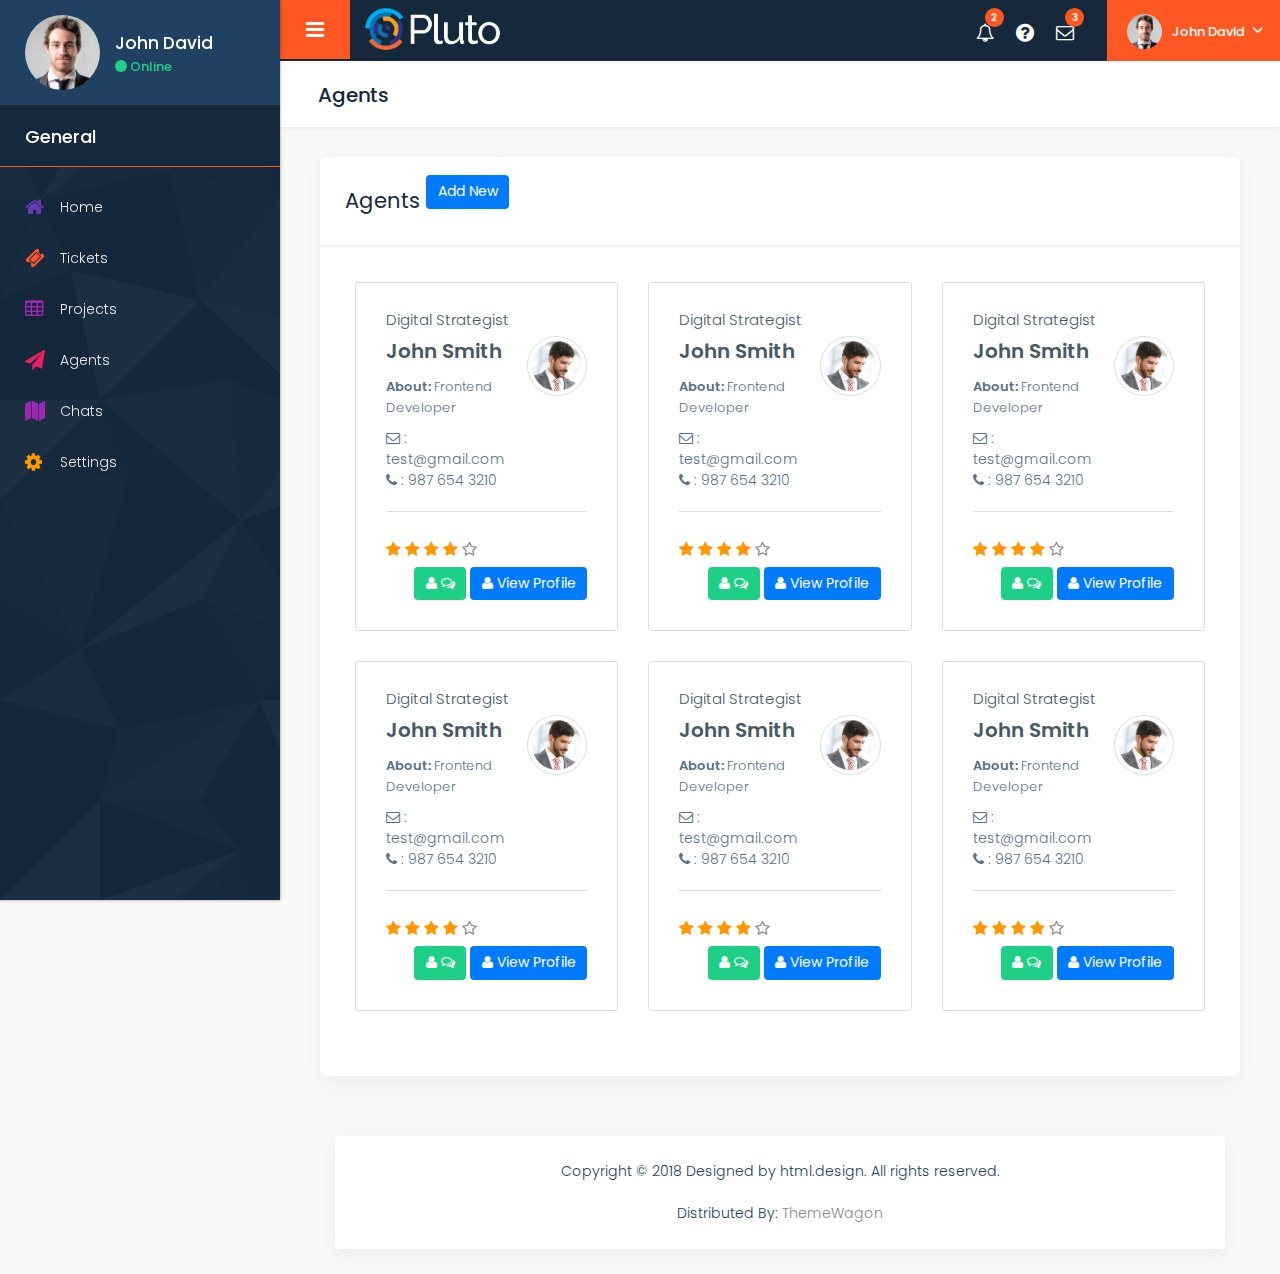
==== agent.html @ 6806f0e0 "first commit" ====
<!DOCTYPE html>
<html lang="en">
   <head>
      <!-- basic -->
      <meta charset="utf-8">
      <meta http-equiv="X-UA-Compatible" content="IE=edge">
      <!-- mobile metas -->
      <meta name="viewport" content="width=device-width, initial-scale=1">
      <meta name="viewport" content="initial-scale=1, maximum-scale=1">
      <!-- site metas -->
      <title>Pluto - Responsive Bootstrap Admin Panel Templates</title>
      <meta name="keywords" content="">
      <meta name="description" content="">
      <meta name="author" content="">
      <!-- site icon -->
      <link rel="icon" href="images/fevicon.png" type="image/png" />
      <!-- bootstrap css -->
      <link rel="stylesheet" href="css/bootstrap.min.css" />
      <!-- site css -->
      <link rel="stylesheet" href="style.css" />
      <!-- responsive css -->
      <link rel="stylesheet" href="css/responsive.css" />
      <!-- color css -->
      <link rel="stylesheet" href="css/colors.css" />
      <!-- select bootstrap -->
      <link rel="stylesheet" href="css/bootstrap-select.css" />
      <!-- scrollbar css -->
      <link rel="stylesheet" href="css/perfect-scrollbar.css" />
      <!-- custom css -->
      <link rel="stylesheet" href="css/custom.css" />
      <!-- calendar file css -->
      <link rel="stylesheet" href="js/semantic.min.css" />
      <!--[if lt IE 9]>
      <script src="https://oss.maxcdn.com/libs/html5shiv/3.7.0/html5shiv.js"></script>
      <script src="https://oss.maxcdn.com/libs/respond.js/1.4.2/respond.min.js"></script>
      <![endif]-->
   </head>
   <body class="inner_page contact_page">
      <div class="full_container">
         <div class="inner_container">
            <!-- Sidebar  -->
            <nav id="sidebar">
               <div class="sidebar_blog_1">
                  <div class="sidebar-header">
                     <div class="logo_section">
                        <a href="index.html"><img class="logo_icon img-responsive" src="images/logo/logo_icon.png" alt="#" /></a>
                     </div>
                  </div>
                  <div class="sidebar_user_info">
                     <div class="icon_setting"></div>
                     <div class="user_profle_side">
                        <div class="user_img"><img class="img-responsive" src="images/layout_img/user_img.jpg" alt="#" /></div>
                        <div class="user_info">
                           <h6>John David</h6>
                           <p><span class="online_animation"></span> Online</p>
                        </div>
                     </div>
                  </div>
               </div>
               <div class="sidebar_blog_2">
                  <h4>General</h4>
                  <ul class="list-unstyled components">
                     <li><a href="dashboard.html"><i class="fa fa-home purple_color"></i> <span>Home</span></a></li>
                     <li><a href="tickets.html"><i class="fa fa-ticket orange_color"></i> <span>Tickets</span></a></li>
                    
                     <li><a href="projects.html"><i class="fa fa-table purple_color2"></i> <span>Projects</span></a></li>
                     
                     
                     <li>
                        <a href="agent.html">
                        <i class="fa fa-paper-plane red_color"></i> <span>Agents</span></a>
                     </li>
                    
                     <li><a href="chats.html"><i class="fa fa-map purple_color2"></i> <span>Chats</span></a></li>
              
                     <li><a href="settings.html"><i class="fa fa-cog yellow_color"></i> <span>Settings</span></a></li>
                  </ul>
               </div>
            </nav>
            <!-- end sidebar -->
            <!-- right content -->
            <div id="content">
               <!-- topbar -->
               <div class="topbar">
                  <nav class="navbar navbar-expand-lg navbar-light">
                     <div class="full">
                        <button type="button" id="sidebarCollapse" class="sidebar_toggle"><i class="fa fa-bars"></i></button>
                        <div class="logo_section">
                           <a href="index.html"><img class="img-responsive" src="images/logo/logo.png" alt="#" /></a>
                        </div>
                        <div class="right_topbar">
                           <div class="icon_info">
                              <ul>
                                 <li><a href="#"><i class="fa fa-bell-o"></i><span class="badge">2</span></a></li>
                                 <li><a href="#"><i class="fa fa-question-circle"></i></a></li>
                                 <li><a href="#"><i class="fa fa-envelope-o"></i><span class="badge">3</span></a></li>
                              </ul>
                              <ul class="user_profile_dd">
                                 <li>
                                    <a class="dropdown-toggle" data-toggle="dropdown"><img class="img-responsive rounded-circle" src="images/layout_img/user_img.jpg" alt="#" /><span class="name_user">John David</span></a>
                                    <div class="dropdown-menu">
                                       <a class="dropdown-item" href="profile.html">My Profile</a>
                                       <a class="dropdown-item" href="settings.html">Settings</a>
                                       <a class="dropdown-item" href="help.html">Help</a>
                                       <a class="dropdown-item" href="#"><span>Log Out</span> <i class="fa fa-sign-out"></i></a>
                                    </div>
                                 </li>
                              </ul>
                           </div>
                        </div>
                     </div>
                  </nav>
               </div>
               <!-- end topbar -->
               <!-- dashboard inner -->
               <div class="midde_cont">
                  <div class="container-fluid">
                     <div class="row column_title">
                        <div class="col-md-12">
                           <div class="page_title">
                              <h2>Agents</h2>
                           </div>
                        </div>
                     </div>
                     <!-- row -->
                     <div class="row column1">
                        <div class="col-md-12">
                           <div class="white_shd full margin_bottom_30">
                              <div class="full graph_head">
                                 <div class="heading1 margin_0">
                                    <h2>Agents <a  href="#" class="btn btn-primary mb-4 text-center  midde_cont ">Add New</a></h2>
                                    
                                 </div>
                              </div>
                              <div class="full price_table padding_infor_info">
                                 <div class="row">
                                    <!-- column contact --> 
                                    <div class="col-lg-4 col-md-6 col-sm-6 col-xs-12 profile_details margin_bottom_30">
                                       <div class="contact_blog">
                                          <h4 class="brief">Digital Strategist</h4>
                                          <div class="contact_inner">
                                             <div class="left">
                                                <h3>John Smith</h3>
                                                <p><strong>About: </strong>Frontend Developer</p>
                                                <ul class="list-unstyled">
                                                   <li><i class="fa fa-envelope-o"></i> : test@gmail.com</li>
                                                   <li><i class="fa fa-phone"></i> : 987 654 3210</li>
                                                </ul>
                                             </div>
                                             <div class="right">
                                                <div class="profile_contacts">
                                                   <img class="img-responsive" src="images/layout_img/msg2.png" alt="#" />
                                                </div>
                                             </div>
                                             <div class="bottom_list">
                                                <div class="left_rating">
                                                   <p class="ratings">
                                                      <a href="#"><span class="fa fa-star"></span></a>
                                                      <a href="#"><span class="fa fa-star"></span></a>
                                                      <a href="#"><span class="fa fa-star"></span></a>
                                                      <a href="#"><span class="fa fa-star"></span></a>
                                                      <a href="#"><span class="fa fa-star-o"></span></a>
                                                   </p>
                                                </div>
                                                <div class="right_button">
                                                   <button type="button" class="btn btn-success btn-xs" onclick="window.location.href='editAgent.html'">
                                                       <i class="fa fa-user"></i> <i class="fa fa-comments-o"></i> 
                                                   </button>
                                                   <button type="button" class="btn btn-primary btn-xs" onclick="window.location.href='editAgent.html'">
                                                       <i class="fa fa-user"></i> View Profile
                                                   </button>
                                               </div>
                                               
                                             </div>
                                          </div>
                                       </div>
                                    </div>
                                    <!-- end column contact blog -->
                                    <!-- column contact --> 
                                    <div class="col-lg-4 col-md-6 col-sm-6 col-xs-12 profile_details margin_bottom_30">
                                       <div class="contact_blog">
                                          <h4 class="brief">Digital Strategist</h4>
                                          <div class="contact_inner">
                                             <div class="left">
                                                <h3>John Smith</h3>
                                                <p><strong>About: </strong>Frontend Developer</p>
                                                <ul class="list-unstyled">
                                                   <li><i class="fa fa-envelope-o"></i> : test@gmail.com</li>
                                                   <li><i class="fa fa-phone"></i> : 987 654 3210</li>
                                                </ul>
                                             </div>
                                             <div class="right">
                                                <div class="profile_contacts">
                                                   <img class="img-responsive" src="images/layout_img/msg2.png" alt="#" />
                                                </div>
                                             </div>
                                             <div class="bottom_list">
                                                <div class="left_rating">
                                                   <p class="ratings">
                                                      <a href="#"><span class="fa fa-star"></span></a>
                                                      <a href="#"><span class="fa fa-star"></span></a>
                                                      <a href="#"><span class="fa fa-star"></span></a>
                                                      <a href="#"><span class="fa fa-star"></span></a>
                                                      <a href="#"><span class="fa fa-star-o"></span></a>
                                                   </p>
                                                </div>
                                                <div class="right_button">
                                                   <button type="button" class="btn btn-success btn-xs" onclick="window.location.href='editAgent.html'">
                                                       <i class="fa fa-user"></i> <i class="fa fa-comments-o"></i> 
                                                   </button>
                                                   <button type="button" class="btn btn-primary btn-xs" onclick="window.location.href='editAgent.html'">
                                                       <i class="fa fa-user"></i> View Profile
                                                   </button>
                                               </div>
                                               
                                             </div>
                                          </div>
                                       </div>
                                    </div>
                                    <!-- end column contact blog -->
                                    <!-- column contact --> 
                                    <div class="col-lg-4 col-md-6 col-sm-6 col-xs-12 profile_details margin_bottom_30">
                                       <div class="contact_blog">
                                          <h4 class="brief">Digital Strategist</h4>
                                          <div class="contact_inner">
                                             <div class="left">
                                                <h3>John Smith</h3>
                                                <p><strong>About: </strong>Frontend Developer</p>
                                                <ul class="list-unstyled">
                                                   <li><i class="fa fa-envelope-o"></i> : test@gmail.com</li>
                                                   <li><i class="fa fa-phone"></i> : 987 654 3210</li>
                                                </ul>
                                             </div>
                                             <div class="right">
                                                <div class="profile_contacts">
                                                   <img class="img-responsive" src="images/layout_img/msg2.png" alt="#" />
                                                </div>
                                             </div>
                                             <div class="bottom_list">
                                                <div class="left_rating">
                                                   <p class="ratings">
                                                      <a href="#"><span class="fa fa-star"></span></a>
                                                      <a href="#"><span class="fa fa-star"></span></a>
                                                      <a href="#"><span class="fa fa-star"></span></a>
                                                      <a href="#"><span class="fa fa-star"></span></a>
                                                      <a href="#"><span class="fa fa-star-o"></span></a>
                                                   </p>
                                                </div>
                                                <div class="right_button">
                                                   <button type="button" class="btn btn-success btn-xs" onclick="window.location.href='editAgent.html'">
                                                       <i class="fa fa-user"></i> <i class="fa fa-comments-o"></i> 
                                                   </button>
                                                   <button type="button" class="btn btn-primary btn-xs" onclick="window.location.href='editAgent.html'">
                                                       <i class="fa fa-user"></i> View Profile
                                                   </button>
                                               </div>
                                               
                                             </div>
                                          </div>
                                       </div>
                                    </div>
                                    <!-- end column contact blog -->
                                    <!-- column contact --> 
                                    <div class="col-lg-4 col-md-6 col-sm-6 col-xs-12 profile_details margin_bottom_30">
                                       <div class="contact_blog">
                                          <h4 class="brief">Digital Strategist</h4>
                                          <div class="contact_inner">
                                             <div class="left">
                                                <h3>John Smith</h3>
                                                <p><strong>About: </strong>Frontend Developer</p>
                                                <ul class="list-unstyled">
                                                   <li><i class="fa fa-envelope-o"></i> : test@gmail.com</li>
                                                   <li><i class="fa fa-phone"></i> : 987 654 3210</li>
                                                </ul>
                                             </div>
                                             <div class="right">
                                                <div class="profile_contacts">
                                                   <img class="img-responsive" src="images/layout_img/msg2.png" alt="#" />
                                                </div>
                                             </div>
                                             <div class="bottom_list">
                                                <div class="left_rating">
                                                   <p class="ratings">
                                                      <a href="#"><span class="fa fa-star"></span></a>
                                                      <a href="#"><span class="fa fa-star"></span></a>
                                                      <a href="#"><span class="fa fa-star"></span></a>
                                                      <a href="#"><span class="fa fa-star"></span></a>
                                                      <a href="#"><span class="fa fa-star-o"></span></a>
                                                   </p>
                                                </div>
                                                <div class="right_button">
                                                   <button type="button" class="btn btn-success btn-xs" onclick="window.location.href='editAgent.html'">
                                                       <i class="fa fa-user"></i> <i class="fa fa-comments-o"></i> 
                                                   </button>
                                                   <button type="button" class="btn btn-primary btn-xs" onclick="window.location.href='editAgent.html'">
                                                       <i class="fa fa-user"></i> View Profile
                                                   </button>
                                               </div>
                                               
                                             </div>
                                          </div>
                                       </div>
                                    </div>
                                    <!-- end column contact blog -->
                                    <!-- column contact --> 
                                    <div class="col-lg-4 col-md-6 col-sm-6 col-xs-12 profile_details margin_bottom_30">
                                       <div class="contact_blog">
                                          <h4 class="brief">Digital Strategist</h4>
                                          <div class="contact_inner">
                                             <div class="left">
                                                <h3>John Smith</h3>
                                                <p><strong>About: </strong>Frontend Developer</p>
                                                <ul class="list-unstyled">
                                                   <li><i class="fa fa-envelope-o"></i> : test@gmail.com</li>
                                                   <li><i class="fa fa-phone"></i> : 987 654 3210</li>
                                                </ul>
                                             </div>
                                             <div class="right">
                                                <div class="profile_contacts">
                                                   <img class="img-responsive" src="images/layout_img/msg2.png" alt="#" />
                                                </div>
                                             </div>
                                             <div class="bottom_list">
                                                <div class="left_rating">
                                                   <p class="ratings">
                                                      <a href="#"><span class="fa fa-star"></span></a>
                                                      <a href="#"><span class="fa fa-star"></span></a>
                                                      <a href="#"><span class="fa fa-star"></span></a>
                                                      <a href="#"><span class="fa fa-star"></span></a>
                                                      <a href="#"><span class="fa fa-star-o"></span></a>
                                                   </p>
                                                </div>
                                                <div class="right_button">
                                                   <button type="button" class="btn btn-success btn-xs" onclick="window.location.href='editAgent.html'">
                                                       <i class="fa fa-user"></i> <i class="fa fa-comments-o"></i> 
                                                   </button>
                                                   <button type="button" class="btn btn-primary btn-xs" onclick="window.location.href='editAgent.html'">
                                                       <i class="fa fa-user"></i> View Profile
                                                   </button>
                                               </div>
                                               
                                             </div>
                                          </div>
                                       </div>
                                    </div>
                                    <!-- end column contact blog -->
                                    <!-- column contact --> 
                                    <div class="col-lg-4 col-md-6 col-sm-6 col-xs-12 profile_details margin_bottom_30">
                                       <div class="contact_blog">
                                          <h4 class="brief">Digital Strategist</h4>
                                          <div class="contact_inner">
                                             <div class="left">
                                                <h3>John Smith</h3>
                                                <p><strong>About: </strong>Frontend Developer</p>
                                                <ul class="list-unstyled">
                                                   <li><i class="fa fa-envelope-o"></i> : test@gmail.com</li>
                                                   <li><i class="fa fa-phone"></i> : 987 654 3210</li>
                                                </ul>
                                             </div>
                                             <div class="right">
                                                <div class="profile_contacts">
                                                   <img class="img-responsive" src="images/layout_img/msg2.png" alt="#" />
                                                </div>
                                             </div>
                                             <div class="bottom_list">
                                                <div class="left_rating">
                                                   <p class="ratings">
                                                      <a href="#"><span class="fa fa-star"></span></a>
                                                      <a href="#"><span class="fa fa-star"></span></a>
                                                      <a href="#"><span class="fa fa-star"></span></a>
                                                      <a href="#"><span class="fa fa-star"></span></a>
                                                      <a href="#"><span class="fa fa-star-o"></span></a>
                                                   </p>
                                                </div>
                                                <div class="right_button">
                                                   <button type="button" class="btn btn-success btn-xs" onclick="window.location.href='editAgent.html'">
                                                       <i class="fa fa-user"></i> <i class="fa fa-comments-o"></i> 
                                                   </button>
                                                   <button type="button" class="btn btn-primary btn-xs" onclick="window.location.href='editAgent.html'">
                                                       <i class="fa fa-user"></i> View Profile
                                                   </button>
                                               </div>
                                               
                                             </div>
                                          </div>
                                       </div>
                                    </div>
                                    <!-- end column contact blog -->
                                    <!-- column contact --> 
                                   
                                    <!-- end column contact blog -->
                                    <!-- column contact --> 
                                   
                                    <!-- end column contact blog -->
                                    <!-- column contact --> 
                                    
                                    <!-- end column contact blog -->
                                 </div>
                              </div>
                           </div>
                        </div>
                        <!-- end row -->
                     </div>
                     <!-- footer -->
                     <div class="container-fluid">
                        <div class="footer">
                           <p>Copyright © 2018 Designed by html.design. All rights reserved.<br><br>
                              Distributed By: <a href="https://themewagon.com/">ThemeWagon</a>
                           </p>
                        </div>
                     </div>
                  </div>
                  <!-- end dashboard inner -->
               </div>
            </div>
         </div>
      </div>
      <!-- jQuery -->
      <script src="js/jquery.min.js"></script>
      <script src="js/popper.min.js"></script>
      <script src="js/bootstrap.min.js"></script>
      <!-- wow animation -->
      <script src="js/animate.js"></script>
      <!-- select country -->
      <script src="js/bootstrap-select.js"></script>
      <!-- owl carousel -->
      <script src="js/owl.carousel.js"></script> 
      <!-- chart js -->
      <script src="js/Chart.min.js"></script>
      <script src="js/Chart.bundle.min.js"></script>
      <script src="js/utils.js"></script>
      <script src="js/analyser.js"></script>
      <!-- nice scrollbar -->
      <script src="js/perfect-scrollbar.min.js"></script>
      <script>
         var ps = new PerfectScrollbar('#sidebar');
      </script>
      <!-- custom js -->
      <script src="js/custom.js"></script>
      <!-- calendar file css -->     
      <script src="js/semantic.min.js"></script>
      <script></script>
   </body>
</html>
---- style.css ----
/*------------------------------------------------------------------
    File Name: style.css
    Template Name: Pluto - Responsive HTML5 Template
    Created By: html.design
    Envato Profile: https://themeforest.net/user/htmldotdesign
    Website: https://html.design
    Version: 1.0
-------------------------------------------------------------------*/


/*------------------------------------------------------------------
    [Table of contents]

    1. import fonts
    2. import files
    3. basic
    4. header
    5. content section
    6. Progressbar
    7. Table style
    8. Social icon
    9. Pie charts
    10. Testimonial slider
    11. Blog Section
    12. Dashboard Style 2
    13. Footer
    14. Widgets section
    15. Calendar section
    16. General Elements
        -> tabbar style 1
        -> tabbar style 2
        -> tabbar style 3
        -> button section
        -> pagination
        -> model bt
    17. Gallery Section     
    18. Icons
    19. Invoice  
    20. Price table
    21. Mail
    22. Price table page
    23. Contact page
    24. Progress bar
    25. Login Section
    26. Error
    27. Map
   
-------------------------------------------------------------------*/


/*------------------------------------------------------------------
    1. import fonts
-------------------------------------------------------------------*/

@import url('https://fonts.googleapis.com/css?family=Source+Sans+Pro:300,400,400i,600,700,900');
@import url('https://fonts.googleapis.com/css?family=Raleway:100,100i,200,200i,300,300i,400,400i,500,500i,600,600i,700,700i,800,800i,900,900i');
@import url('https://fonts.googleapis.com/css?family=Poppins:100,100i,200,200i,300,300i,400,400i,500,500i,600,600i,700,700i,800,800i,900,900i');
@import url('https://fonts.googleapis.com/css?family=Roboto:300,400,400i,500,500i,700,700i');
@import url('https://fonts.googleapis.com/css?family=Arvo:400,400i,700,700i');
@import url('https://fonts.googleapis.com/css?family=Rajdhani:300,400,500,600,700');

/*------------------------------------------------------------------
    2. import files
-------------------------------------------------------------------*/

@import url(css/animate.css);
@import url(css/flaticon.css);
@import url(css/font-awesome.min.css);

/*------------------------------------------------------------------
    3. basic
-------------------------------------------------------------------*/

* {
    margin: 0;
    padding: 0;
    outline: none !important;
}

html,
body {
    color: #898989;
    font-size: 14px;
    font-family: 'Poppins', sans-serif;
    line-height: normal;
    font-weight: 300;
    overflow-x: hidden !important;
}

body.demos .section {
    background: url(images/bg.png) repeat top center #f2f3f5;
}

body.demos .section-title img {
    max-width: 280px;
    display: block;
    margin: 10px auto;
}

body.demos .service-widget h3 {
    border-bottom: 1px solid #ededed;
    font-size: 18px;
    padding: 20px 0;
    background-color: #ffffff;
}

body.demos .service-widget {
    margin: 0 0 30px;
    padding: 30px;
    background-color: #fff
}

body.demos .container-fluid {
    max-width: 1080px
}

a {
    color: #1f1f1f;
    text-decoration: none !important;
    outline: none !important;
    -webkit-transition: all .3s ease-in-out;
    -moz-transition: all .3s ease-in-out;
    -ms-transition: all .3s ease-in-out;
    -o-transition: all .3s ease-in-out;
    transition: all .3s ease-in-out;
}

h1,
h2,
h3,
h4,
h5,
h6 {
    letter-spacing: 0;
    font-weight: normal;
    position: relative;
    padding: 0;
    font-weight: normal;
    line-height: normal;
    color: #1f1f1f;
    margin: 0
}

h1 {
    font-size: 24px
}

.small_heading.main-heading h2 {
    font-size: 21px;
}

.small_heading.main-heading::after {
    top: 18px;
}

.small_heading.main-heading {
    margin-bottom: 20px;
    width: 100%;
}

.img-responsive {
    max-width: 100%;
}

h3 {
    font-size: 18px
}

h4 {
    font-size: 16px
}

h5 {
    font-size: 14px
}

h6 {
    font-size: 13px
}

h1 a,
h2 a,
h3 a,
h4 a,
h5 a,
h6 a {
    color: #212121;
    text-decoration: none!important;
    opacity: 1
}

a {
    color: #898989;
    text-decoration: none;
    outline: none;
}

a,
.btn {
    text-decoration: none !important;
    outline: none !important;
    -webkit-transition: all .3s ease-in-out;
    -moz-transition: all .3s ease-in-out;
    -ms-transition: all .3s ease-in-out;
    -o-transition: all .3s ease-in-out;
    transition: all .3s ease-in-out;
}

.btn-custom {
    margin-top: 20px;
    background-color: transparent;
    border: 2px solid #ddd;
    padding: 12px 40px;
    font-size: 16px;
}

.btn-success {
    color: #fff;
    background-color: #1ed085;
    border-color: #1ed085;
}

ul {
    list-style-type: none;
    padding: 0px;
    margin: 0px;
}


/*--
a.btn {
    min-width: 170px;
    height: 40px;
    border-radius: 100px;
    padding: 0;
    text-align: center;
    line-height: 40px;
    border: none;
    font-size: 14px;
    font-weight: 600;
    text-transform: uppercase;
    margin-top: 10px;
}
--*/

.red_bg {
    background: #ff4748;
}

.blue_bg {
    background: #36a9e2;
}

.yellow_bg {
    background: #fabb3d;
}

.green_bg {
    background: #79c347;
}

.green_bg2 {
    background: #1ed085;
}

.purple_bg {
    background: #8e68ef;
}

.padding_top_10 {
    padding-top: 10px !important;
}

.padding_top_20 {
    padding-top: 20px !important;
}

.padding-bottom_0 {
    padding-bottom: 0 !important;
}

.padding-bottom_1 {
    padding-bottom: 10px !important;
}

.padding-bottom_2 {
    padding-bottom: 20px !important;
}

.padding-bottom_3 {
    padding-bottom: 30px !important;
}

.padding-bottom_4 {
    padding-bottom: 40px !important;
}

.padding-bottom_5 {
    padding-bottom: 50px !important;
}

.padding_infor_info {
    padding: 35px 35px;
    float: left;
    width: 100%;
}

.color_black p,
.color_black ul,
.color_black ul li {
    color: #000;
}

button i {
    color: #fff;
}

.lead {
    font-size: 18px;
    line-height: 30px;
    color: #767676;
    margin: 0;
    padding: 0;
}

blockquote {
    margin: 20px 0 20px;
    padding: 30px;
}

.light_silver {
    background: #f2f1f1;
}

h2 {
    font-size: 30px;
    color: #000;
    line-height: 20px;
    font-weight: 700;
    position: relative;
}

h3 {
    font-size: 24px;
    color: #000;
    line-height: normal;
    font-weight: 700;
    text-transform: uppercase;
}

h4 {
    font-size: 18px;
    color: #000;
    line-height: 21px;
    font-weight: 600;
    text-transform: none;
    margin-bottom: 15px;
}

h5 {
    font-size: 15px;
    font-weight: 700;
    text-transform: uppercase;
    margin: 0;
    line-height: normal;
    color: #000;
}

p {
    color: #58718a;
    font-size: 14px;
    line-height: 21px;
}

button,
input,
select,
textarea,
option {
    font-family: 'Poppins', sans-serif;
}

a#submit {
    z-index: 1;
}

a:hover,
a:focus {
    color: #2a3a4b;
    text-decoration: none;
}

.span1,
.span2,
.span3,
.span4,
.span5,
.span6,
.span7,
.span8,
.span9,
.span10 {
    padding: 0 15px;
    float: left;
    min-height: 25px;
}

.border_radius_0 {
    border-radius: 0 !important;
}

.span1 {
    width: 10%;
}

.span2 {
    width: 20%;
}

.span3 {
    width: 30%;
}

.span4 {
    width: 40%;
}

.span5 {
    width: 50%;
}

.span6 {
    width: 60%;
}

.span7 {
    width: 70%;
}

.span8 {
    width: 80%;
}

.span9 {
    width: 90%;
}

.span10 {
    width: 100%;
}

.container {
    width: 1200px;
}

.section_padding {
    padding: 80px 0 100px;
}

.layout_2_padding {
    padding: 100px 0 80px;
}

.full {
    width: 100%;
    float: left;
}

.brown_color {
    color: #795548 !important;
}

.brown_bg {
    background: #795548 !important;
}

.blue1_color {
    color: #2196f3 !important;
}

.blue1_bg {
    background: #2196f3 !important;
}

.orange_color {
    color: #ff5722 !important;
}

.orange_bg {
    background: #ff5722 !important;
}

.purple_color {
    color: #673ab7 !important;
}

.purple_bg {
    background: #673ab7 !important;
}

.purple_color2 {
    color: #3f51b5 !important;
}

.purple_bg2 {
    background: #3f51b5 !important;
}

.blue2_color {
    color: #03a9f4 !important;
}

.blue2_bg {
    background: #03a9f4 !important;
}

.red_color {
    color: #e91e63 !important;
}

.red_bg {
    background: #e91e63 !important;
}

.yellow_color {
    color: #ff9800 !important;
}

.yellow_bg {
    background: #ff9800 !important;
}

.purple_color2 {
    color: #9c27b0 !important;
}

.purple_bg2 {
    background: #9c27b0 !important;
}

.orange_color2 {
    color: #f44336 !important;
}

.orange_bg2 {
    background: #f44336 !important;
}

.green_color {
    color: #009688 !important;
}

.green_bg {
    background: #009688 !important;
}

.heading1 h2 {
    line-height: normal;
    font-size: 21px;
    font-weight: 400;
    margin: 0;
    padding-left: 0;
    color: #15283c;
    letter-spacing: 0px;
}

.margin_top_50 {
    margin-top: 50px;
}

.margin_top_30 {
    margin-top: 30px;
}

.margin_0 {
    margin: 0 !important;
}

.center {
    display: flex;
    justify-content: center;
}

.verticle_center {
    display: flex;
    align-items: center;
}

.dropdown-item {
    font-size: 13px;
}

.column img {
    width: 100%;
}

.max_w-50 {
    max-width: 50px;
}


/*------------------------------------------------------------------
    4. header
-------------------------------------------------------------------*/

.full_container {
    width: 100%;
    max-width: 100%;
    padding: 0;
    margin: 0;
}

.inner_container {
    padding: 0;
    margin: 0;
    display: flex;
}


/*==============
    - topbar 
==============*/

.topbar {
    position: fixed;
    width: 100%;
    padding-left: 280px;
    z-index: 2;
    background: #15283c;
    top: 0;
    transition: ease all 0.3s;
    left: 0;
}

#sidebar.active+#content .topbar {
    padding-left: 90px;
}

.topbar .navbar {
    margin: 0;
}

.right_topbar {
    float: right;
    padding: 0;
}

.icon_info {
    float: left;
    width: 100%;
}

.icon_info ul {
    float: left;
    width: auto;
    list-style: none;
    margin: 0;
}

.icon_info ul li {
    float: left;
    width: 35px;
    height: 35px;
    border-radius: 100%;
    text-align: center;
    line-height: 35px;
    position: relative;
    margin: 15px 0 0 5px;
}

.icon_info ul li .fa-question-circle {
    font-size: 21px;
    position: relative;
    top: 1px;
}

.icon_info ul li a {
    color: #fff;
    font-size: 18px;
    font-weight: normal;
}

.icon_info ul li a img {
    width: 35px;
}

.icon_info ul.user_profile_dd li {
    width: auto;
}

.icon_info ul.user_profile_dd>li span {
    font-size: 13px;
    font-weight: 500;
    color: #fff;
    padding: 0 35px 0 10px;
}

.icon_info ul.user_profile_dd li>a::after {
    color: #fff;
    top: 13px;
    right: 28px;
    display: block;
    position: absolute;
    transform: translateY(-50%);
    content: "\f107";
    font-family: 'fontawesome';
    border: none;
    font-size: 18px;
}

.icon_info ul.user_profile_dd {
    float: left;
    margin: 0 0 0 25px;
}

.icon_info ul.user_profile_dd li a {
    cursor: pointer;
}

.icon_info ul.user_profile_dd>li {
    width: auto;
    border-radius: 0;
    background: #ff5722;
    margin: 0;
    padding: 12px 0 12px 20px;
    height: auto;
}

.sidebar_toggle {
    border: none;
    padding: 14px 26px 14px;
    font-size: 21px;
    background: #ff5722;
    margin-right: 0;
    cursor: pointer;
    float: left;
}

.icon_info span.badge {
    font-size: 10px;
    line-height: 16px;
    padding: 2px 6px;
    position: absolute;
    right: -2px;
    top: -7px;
    background: #ff5722;
    border-radius: 100%;
    color: #fff;
    font-weight: 600;
    width: 19px;
    height: 19px;
}

.icon_info ul.user_profile_dd li div a {
    font-size: 15px;
    color: #15283c;
    padding: 4px 15px;
    border-bottom: none;
    line-height: normal;
}

.icon_info ul.user_profile_dd li div a span {
    font-size: 13px;
    color: #15283c;
    font-weight: normal;
    padding: 0;
    transition: all .3s ease-in-out;
    line-height: normal;
}

.icon_info ul.user_profile_dd li div a:hover,
.icon_info ul.user_profile_dd li div a:focus {
    background: #243147;
    color: #fff;
}

.icon_info ul.user_profile_dd li div a:hover span,
.icon_info ul.user_profile_dd li div a:focus span {
    color: #fff;
}

.user_profile_dd .dropdown-menu {
    position: absolute;
    top: 100%;
    right: 0;
    z-index: 1000;
    float: left;
    padding: 10px 6px;
    margin: 0;
    font-size: 15px;
    color: #212529;
    text-align: left;
    list-style: none;
    background-color: #fff;
    background-clip: padding-box;
    border-radius: 0;
    width: 100%;
    box-shadow: -1px 1px 4px -2px rgba(0, 0, 0, 0.2);
    border: none;
}


/**-- sidebar --**/

.navbar-btn {
    box-shadow: none;
    outline: none !important;
    border: none;
}

.line {
    width: 100%;
    height: 1px;
    border-bottom: 1px dashed #ddd;
    margin: 40px 0;
}

i,
span {
    display: inline-block;
}

#sidebar {
    min-width: 280px;
    max-width: 280px;
    background-color: #15283c;
    color: #fff;
    transition: all 0.3s;
    position: relative;
    z-index: 11;
    box-shadow: 0 0 3px 0px rgba(0, 0, 0, 0.4);
    float: left;
    width: 100%;
    background-image: url('images/layout_img/pattern_h.png');
    position: fixed;
    height: 100%;
    overflow: auto;
}

.sidebar_blog_1,
.sidebar_blog_2,
.sidebar_blog_3 {
    float: left;
    width: 100%;
}

#sidebar ul li a {
    text-align: left;
}

#sidebar .sidebar-header strong {
    display: none;
    font-size: 1.8em;
}

#sidebar ul.components {
    padding: 15px 0;
    margin: 0;
    float: left;
    width: 100%;
}

#sidebar ul li a {
    padding: 15px 25px;
    display: block;
    font-size: 14px;
    color: rgba(255, 255, 255, 0.9);
    font-weight: 300;
}

#sidebar ul li a:hover,
#sidebar ul li a:focus {
    color: rgba(255, 255, 255, 0.95);
}

#sidebar ul.components li {
    position: relative;
}

#sidebar ul.components ul {
    background: #214162;
    padding: 20px 0;
}

#sidebar ul.components ul li a {
    font-size: 13px;
    color: rgba(255, 255, 255, .7);
    padding: 7px 35px;
}

#sidebar ul.components ul li a:hover {
    color: #fff;
    background: transparent;
    padding-left: 45px;
}

#sidebar ul li a i {
    margin-right: 20px;
    width: 15px;
    font-size: 20px;
    float: left;
}

.bottom_sidebar ul li {
    float: left;
    width: 50%;
    list-style: none;
}

a[data-toggle="collapse"] {
    position: relative;
}

#content {
    width: 100%;
    min-height: 100vh;
    transition: ease all 0.3s;
    position: relative;
    padding: 60px 25px 25px 305px;
    background: #f8f8f8;
}

.page_title {
    background: #fff;
    margin-top: 0;
    margin-bottom: 30px;
    padding: 25px 35px 22px 38px;
    box-shadow: 1px 0 5px rgba(0, 0, 0, 0.1);
    margin-left: -40px;
    margin-right: -40px;
    position: relative;
}

.page_title h2 {
    font-size: 20px;
    font-weight: 500;
    color: #15283c;
}

#sidebar.active+#content {
    padding-left: 115px;
}

.topbar .navbar {
    padding: 0;
    background: #15283c;
    border: none;
    border-radius: 0;
}

.user_profle_side {
    display: flex;
}

.sidebar_user_info {
    padding: 15px 25px;
    background: #214162;
}

.user_img img {
    border-radius: 100% 100%;
}

.user_info {
    margin: 0 0 0 15px;
    padding-top: 15px;
}

.online_animation {
    width: 12px;
    height: 12px;
    background: #1ed085;
    border-radius: 100%;
    margin-top: 0;
    position: relative;
    top: 1px;
    -webkit-animation: online 2s infinite;
    /* Safari 4.0 - 8.0 */
    animation: online 2s infinite
}


/* Safari 4.0 - 8.0 */

@-webkit-keyframes online {
    from {
        opacity: 0;
    }
    to {
        opacity: 1;
    }
}

@keyframes online {
    from {
        opacity: 0;
    }
    to {
        opacity: 1;
    }
}

.user_info p {
    font-size: 13px;
    font-weight: 500;
    color: #1ed085;
    margin: 0;
}

.user_info h6 {
    font-size: 17px;
    font-weight: 500;
    color: #fff;
    letter-spacing: 0;
}

.user_img {
    width: 75px;
    height: 75px;
    float: left;
}

.logo_section {
    padding: 0;
    width: auto;
    text-align: center;
    background: transparent;
    float: left;
}

.logo_section img {
    height: 42px;
    padding: 0;
    margin: 8px 15px 0;
}

#sidebar.active .logo_section a {
    width: 100%;
    display: flex;
    justify-content: center;
}

.logo_section img.logo_icon {
    margin: 0;
    text-align: center;
    padding: 8px 8px;
    height: 60px;
}

#sidebar h4 {
    background: #15283c;
    margin: 0;
    padding: 21px 25px 19px;
    font-weight: 500;
    font-size: 18px;
    color: #fff;
    border-bottom: solid #ff5722 1px;
}


/*------------------------------------------------------------------
    5. content section
-------------------------------------------------------------------*/

.content_inner_section {
    background: #fff;
    box-shadow: 0 0 3px 0px rgba(0, 0, 0, 0.4);
    padding: 25px 30px;
}

.content_inner_section .top_page_header {
    width: 100%;
}

.content_inner_section .top_page_header .page_title {
    float: left;
}

.content_inner_section .top_page_header .page_title h3 {
    font-size: 21px;
    font-weight: 500;
    text-transform: none;
    color: #222;
}

.page_menu_cont {
    width: auto;
    float: right;
}

.page_menu_cont ul {
    list-style: none;
    float: left;
    width: 100%;
}

.page_menu_cont ul li {
    float: left;
    font-size: 17px;
    margin: 0 15px;
}

.counter_section {
    min-height: auto;
    display: block;
    box-shadow: 0 5px 20px rgba(0, 0, 0, 0.05);
    border: 0px solid #e7e7e7;
    padding: 30px 35px;
    background: #fff;
    border-radius: 5px;
    min-height: 125px;
    display: flex;
}

.couter_icon span {
    width: 100%;
    text-align: center;
    color: #fff;
    font-size: 14px;
    margin-top: 5px;
    padding: 0 5px;
    font-weight: 500;
}

.couter_icon span {
    width: 100%;
}

.couter_icon i {
    color: #fff;
    font-size: 50px;
    line-height: normal;
    width: 100%;
    float: left;
    text-align: center;
}

.couter_icon {
    display: flex;
    justify-content: center;
    align-items: center;
    padding: 0;
    float: left;
    margin: 8px 0 8px;
}

.couter_icon>div {
    border-right: solid rgba(255, 255, 255, 0.3) 1px;
    padding-right: 35px;
}

.counter_no {
    padding: 0 12px;
    align-content: center;
    align-items: center;
    float: right;
    width: 100%;
}

.counter_no p.total_no {
    margin: 0;
    font-size: 45px;
    float: left;
    width: 100%;
    line-height: normal;
    font-weight: 600;
    color: #455a64;
    text-align: right;
    font-size: 24px;
    font-weight: 400;
}

.counter_no .head_couter {
    float: left;
    width: 100%;
    color: #99abb4;
    font-weight: 300;
    margin: 0px 0 0 0;
    font-size: 20px;
    text-align: right;
}

.counter_no .counter_desrp {
    margin: 0;
    color: #fff;
    line-height: 18px;
}

#myChart-top {
    box-shadow: 10px 10px 5px -4px rgba(224, 224, 224, 0.6);
}

.zc-ref {
    display: none;
}

#myChart-wrapper {
    margin: auto;
}

#graph1 {
    margin-top: 10px;
}

#rebenue {}

.graph_revenue {
    padding: 0;
    margin-top: 0;
    min-height: auto;
}

.graph_head {
    padding: 18px 25px 15px;
    float: left;
    width: 100%;
    border-bottom: solid #f3f3f3 2px;
}

.heading1 {
    float: left;
    padding: 0 0 20px 0;
    width: 100%;
    margin-top: 50px;
}

.graph_head .heading1 {
    float: left;
    padding: 0;
    width: auto;
}

.heading2 {
    background: #fff;
    padding: 15px 25px;
    margin: 20px 0 0 0;
    border-bottom: solid #ff5722 2px;
}

.heading2 h3 {
    font-size: 20px;
    text-transform: none;
    font-weight: 600;
    position: relative;
    color: #15283c;
    font-family: 'Raleway', sans-serif;
}

.time_form {
    float: right;
    margin: 6px 0 0;
}

.time_form form {
    float: left;
    width: 100%;
}

.time_form form .field {
    float: left;
    margin-right: 0;
    margin-left: 12px;
}

.time_form form .field label {
    margin-right: 12px;
    margin-bottom: 0;
    font-size: 15px;
    color: #999;
}

.time_form form .field input {
    border: solid #ddd 1px;
    font-size: 13px;
    font-weight: 500;
    color: #666;
    padding: 6px 10px;
    border-radius: 0;
}

.btn.focus,
.btn:focus {
    box-shadow: none;
}

.mail-option .dropdown-menu {
    padding: 10px;
    border-radius: 0;
    font-size: 14px;
    font-weight: 400;
    border: solid #ddd 1px;
}

.mail-option .dropdown-menu li {
    margin: 10px 0;
}

.mail-option .dropdown-menu {
    padding: 4px 15px;
    border-radius: 0;
    font-size: 14px;
    font-weight: 400;
    border: solid #ddd 1px;
    margin-top: 5px;
}

.mail-option .btn-group a.btn {
    border-radius: 0 !important;
    background: #fff;
    padding: 8px 14px;
    color: #666;
    font-size: 14px;
}


/*------------------------------------------------------------------
    6. Progressbar
-------------------------------------------------------------------*/

.progress_bar {
    padding: 15px 40px 50px 40px;
}

.progress.skill-bar {
    background: #e9ecef;
    border-radius: 0;
    height: 10px;
    margin-top: 2px;
    border-radius: 10px;
}

.progress.skill-bar .progress-bar {
    background-color: #1ed085;
    box-shadow: inset 0 -2px 0 rgba(0, 0, 0, .15);
}

.skill {
    font-size: 14px;
    color: #455a64;
    margin-top: 20px;
    font-weight: 500;
}

.skill .info_valume {
    float: right;
}


/*------------------------------------------------------------------
    7. Table style
-------------------------------------------------------------------*/

.table_format.strp table {
    border-radius: 8px 8px 0 0;
    overflow: hidden;
    color: #666;
}

.table_format.strp thead th {
    background: #15283c;
    border: none;
    color: #fff;
    vertical-align: middle;
    font-weight: 400;
    text-transform: capitalize;
    line-height: 1;
    padding: 22px 40px;
    white-space: nowrap;
    font-size: 16px;
}

.table_format.strp tbody th,
.table_format.strp tbody td {
    font-size: 15px;
    padding: 20px 40px;
    vertical-align: middle;
    font-weight: 400;
    transform: capitalize;
    line-height: 1;
    width: white-space;
}

.top_countries_section {
    background-color: #ff4748;
    border-radius: 8px;
    padding: 25px 40px;
    background-image: -webkit-linear-gradient(90deg, #396afc 0%, #2948ff 100%);
}

.top_countries_section ul {
    list-style: none;
}

.top_countries_section ul li {
    color: #fff;
    padding: 14px 5px;
    float: left;
    width: 100%;
    border-bottom: solid rgba(255, 255, 255, .2) 1px;
}

.top_countries_section ul li span.country_name {
    float: left;
}

.top_countries_section ul li span.country_counter {
    float: right;
}

.area_chart {
    padding: 30px 0 30px 30px;
    width: 97%;
}

.margin_bottom_30 {
    margin-bottom: 30px;
}

.white_shd {
    background: #fff;
    box-shadow: 0 5px 20px rgba(0, 0, 0, 0.05);
    border-radius: 5px;
    margin-top: 0;
}

.dark_bg {
    background: #214162;
    box-shadow: 0 5px 20px rgba(0, 0, 0, 0.05);
    border-radius: 5px;
    margin-top: 0;
}

.dark_bg .graph_head {
    border-bottom: solid rgba(255, 255, 255, .1) 2px;
}

.dark_bg h2 {
    color: #fff;
}


/*------------------------------------------------------------------
    8. Social icon
-------------------------------------------------------------------*/

.socile_icons {
    border-radius: 5px;
    overflow: hidden;
    box-shadow: 0 5px 20px rgba(0, 0, 0, 0.05);
    background: #fff;
    min-height: 165px;
}

.social_icon {
    width: 100%;
    text-align: center;
    font-size: 45px;
    background: black;
    padding: 10px 0 8px;
    color: #fff;
    background: #222;
}

.fb .social_icon {
    background: #3b5998;
}

.tw .social_icon {
    background: #00aced;
}

.linked .social_icon {
    background: #0077B5;
}

.google_p .social_icon {
    background: #d34836;
}

.socile_icons .social_cont {
    float: left;
    text-align: center;
    width: 100%;
    padding: 15px 0 15px;
}

.socile_icons .social_cont ul {
    margin: 0;
    list-style: none;
}

.socile_icons .social_cont ul li {
    float: left;
    width: 50%;
    font-size: 18px;
    color: #455a64;
    line-height: 24px;
}

.socile_icons .social_cont ul li span {
    float: left;
    width: 100%;
    color: #99abb4;
    font-size: 17px;
    font-weight: 300;
}

.socile_icons .social_cont ul li span strong {
    font-weight: 600;
    color: #455a64;
    font-size: 18px;
}


/*------------------------------------------------------------------
    9. Pie charts
-------------------------------------------------------------------*/


/**  **/

#canvas-holder {
    width: 100%;
    margin-top: 50px;
    text-align: center;
}

#chartjs-tooltip {
    opacity: 1;
    position: absolute;
    background: rgba(0, 0, 0, .7);
    color: white;
    border-radius: 3px;
    -webkit-transition: all .1s ease;
    transition: all .1s ease;
    pointer-events: none;
    -webkit-transform: translate(-50%, 0);
    transform: translate(-50%, 0);
}

.chartjs-tooltip-key {
    display: inline-block;
    width: 10px;
    height: 10px;
    margin-right: 10px;
}


/*------------------------------------------------------------------
    10. Testimonial slider
-------------------------------------------------------------------*/

#testimonial_slider.carousel {
    width: 86%;
    margin: 35px 7% 35px;
}

#testimonial_slider .carousel-inner {
    padding: 0;
    text-align: center;
}

#testimonial_slider.carousel .item {
    color: #999;
    font-size: 14px;
    text-align: center;
    overflow: hidden;
    min-height: auto;
}

#testimonial_slider.carousel .item a {
    color: #eb7245;
}

#testimonial_slider.carousel .img-box {
    width: 120px;
    height: 120px;
    margin: 0 auto;
    border-radius: 50%;
}

#testimonial_slider.carousel .img-box img {
    width: 100%;
    height: 100%;
    display: block;
    border-radius: 50%;
}

#testimonial_slider.carousel .testimonial {
    padding: 30px 0 10px;
    color: rgba(255, 255, 255, .7);
    font-size: 15px;
    line-height: 24px;
}

#testimonial_slider.carousel .overview {
    text-align: center;
    padding-bottom: 5px;
    font-size: 14px;
    color: #1ed085;
    font-weight: 500;
    line-height: 14px;
}

#testimonial_slider.carousel .overview b {
    color: #fff;
    font-size: 16px;
    text-transform: none;
    display: block;
    padding-bottom: 5px;
    font-weight: 500;
}

#testimonial_slider.carousel .star-rating i {
    font-size: 18px;
    color: #ffdc12;
}

#testimonial_slider.carousel .carousel-control {
    width: 30px;
    height: 30px;
    border-radius: 50%;
    background: #fff;
    text-shadow: none;
    top: 0;
    opacity: 1;
}

#testimonial_slider.carousel .carousel-control i {
    font-size: 20px;
    margin-right: 2px;
    color: #15283c;
    margin-top: -2px;
}

#testimonial_slider.carousel .carousel-control.left {
    left: auto;
    right: 40px;
}

#testimonial_slider.carousel .carousel-control.right i {
    margin-right: -2px;
    margin-top: -2px;
}

#testimonial_slider.carousel .carousel .carousel-indicators {
    bottom: 15px;
}

#testimonial_slider.carousel .carousel-indicators li,
#testimonial_slider.carousel .carousel-indicators li.active {
    width: 11px;
    height: 11px;
    margin: 1px 5px;
    border-radius: 50%;
}

#testimonial_slider.carousel .carousel-indicators li {
    background: #e2e2e2;
    border-color: transparent;
}

#testimonial_slider.carousel .carousel-indicators li.active {
    border: none;
    background: #888;
}


/*------------------------------------------------------------------
    11. Blog Section
-------------------------------------------------------------------*/

.dash_head {
    background-image: url('images/layout_img/pattern_h.png');
    font-weight: normal;
    height: auto;
    border-radius: 5px 5px 0 0;
    padding: 35px 45px 32px;
    background-size: cover;
    background-color: #214162;
    position: relative;
}

.dash_head h3 {
    color: #fff;
    text-transform: none;
    font-weight: 400;
    font-size: 22px;
}

.dash_blog {
    min-height: 650px;
    background: #fff;
    border-radius: 5px;
    box-shadow: 0 5px 20px rgba(0, 0, 0, 0.05);
    float: left;
    width: 100%;
    margin-bottom: 15px;
}

.plus_green_bt {
    position: absolute;
    right: 0;
    bottom: -54px;
}

.plus_green_bt a {
    background: #1ed085;
    color: #fff;
    width: 45px;
    height: 45px;
    float: right;
    border-radius: 50%;
    text-align: center;
    line-height: 45px;
    font-size: 28px;
    font-weight: 500;
}

.dash_blog_inner .list_cont {
    border-bottom: 1px solid #f2f2f2;
    padding: 25px 40px;
}

.dash_blog_inner .list_cont p {
    margin: 2px 0 0 0;
    font-size: 16px;
    color: #455a64;
}

.task_list {
    float: left;
    width: 100%;
    list-style: none;
    margin: 0;
}

.task_list li {
    padding: 20px 40px;
    border-bottom: solid #eee 1px;
    line-height: normal;
    font-size: 16px;
    border-left: solid 5px #666;
}

.main_bt {
    min-width: 125px;
    height: auto;
    float: left;
    background: #1ed085;
    text-align: center;
    color: #fff;
    padding: 10px 25px;
    font-size: 16px;
    border-radius: 5px;
    border: none;
    transition: ease all 0.5s;
    cursor: pointer;
    font-weight: 300;
}

button.main_bt {
    float: none;
    margin: 0;
}

.main_bt:hover,
.main_bt:focus {
    background: #ff5722;
    color: #fff;
}

.task_list li a {
    color: #99abb4;
    font-size: 16px;
}

.task_list li strong {
    font-weight: 600;
    color: #455a64;
}

.task_list li:nth-child(1) {
    border-left-color: #ff9800;
}

.task_list li:nth-child(2) {
    border-left-color: #2196f3;
}

.task_list li:nth-child(3) {
    border-left-color: #673ab7;
}

.task_list li:nth-child(4) {
    border-left-color: #e91e63;
}

.task_list li:nth-child(5) {
    border-left-color: #1ed085;
}

.msg_list li:nth-child(1) {
    border-left-color: #ff9800;
}

.msg_list li:nth-child(2) {
    border-left-color: #2196f3;
}

.msg_list li:nth-child(3) {
    border-left-color: #673ab7;
}

.msg_list li:nth-child(4) {
    border-left-color: #e91e63;
}

.msg_list li:nth-child(5) {
    border-left-color: #1ed085;
}

.task_list_main {
    float: left;
    width: 100%;
}

.read_more {
    float: left;
    width: 100%;
    margin: 30px 0;
}

.dash_blog_inner {
    float: left;
    width: 100%;
}

.msg_list_main {
    float: left;
    width: 100%;
}

.msg_list_main ul {
    list-style: none;
    float: left;
    width: 100%;
}

.msg_list_main ul li {
    padding: 22px 40px;
    border-bottom: solid #eee 1px;
    line-height: normal;
    font-size: 14px;
    border-left: solid 5px #666;
    float: left;
    width: 100%;
    display: flex;
    position: relative;
}

.msg_list_main ul li span .time_ago {
    position: absolute;
    right: 40px;
    top: 25px;
}

.msg_list_main ul li span p {
    margin: 0;
}

.msg_list_main ul li span .name_user {
    font-size: 16px;
    font-weight: 500;
    color: #455a64;
    float: left;
    width: 100%;
    margin-bottom: 0;
    margin-top: 5px;
}

.msg_list_main ul li span .msg_user {
    font-size: 15px;
    font-weight: 300;
    color: #99abb4;
}

.msg_list_main ul li>span:nth-child(1) {
    margin-right: 20px;
}

.msg_list_main ul li>span img {
    width: 70px;
    border-radius: 100%;
}

.msg_list li:nth-child(4) {
    border-bottom: none;
}


/*------------------------------------------------------------------
    12. Dashboard Style 2
-------------------------------------------------------------------*/

.dashboard_2 .social_icon {
    float: left;
    width: 50%;
    height: 148px;
}

.dashboard_2 .socile_icons {
    border-radius: 5px;
    overflow: hidden;
    box-shadow: 0 5px 20px rgba(0, 0, 0, 0.05);
    background: #fff;
    min-height: auto;
}

.dashboard_2 .social_icon {
    line-height: 135px;
    font-size: 60px;
}

.dashboard_2 .social_cont {
    float: left;
    width: 50%;
    padding: 15px 15px;
}

.dashboard_2 .social_cont ul li {
    float: left;
    width: 100%;
    font-size: 18px;
    color: #455a64;
    line-height: 24px;
    text-align: right;
    margin-bottom: 10px;
    padding: 0 20px;
}

.dashboard_2 .dash_blog {
    padding: 25px;
}

#chart-0,
#chart-1,
#chart-2,
#chart-3 {
    height: 380px;
}


/*------------------------------------------------------------------
    13. Footer
-------------------------------------------------------------------*/

.footer {
    min-height: 65px;
    background: #fff;
    margin-top: 30px;
    box-shadow: 0 5px 20px rgba(0, 0, 0, 0.05);
    border-radius: 5px;
    width: 100%;
}

.footer p {
    margin: 0;
    line-height: normal;
    text-align: center;
    font-size: 14px;
    font-weight: 300;
    color: #214162;
    padding: 25px 15px;
}


/*------------------------------------------------------------------
    14. Widgets section
-------------------------------------------------------------------*/

.info_people {
    padding: 35px;
    display: flex;
}

.info_people .p_info_img {
    width: 30%;
}

.info_people .p_info_img img {
    width: 100%;
    border-radius: 5px;
}

.info_people .user_info_cont {
    width: 60%;
    padding-left: 30px;
    padding-top: 25px;
}

.info_people .user_info_cont h4 {
    font-weight: 500;
    margin-bottom: 5px;
}

.info_people .user_info_cont p {
    margin: 0;
    font-size: 15px;
    font-weight: 400;
}

.info_people .user_info_cont p.p_status {
    font-weight: 600;
    color: #ff5722;
    margin-top: 10px;
}

.widget_progress_bar {
    padding: 40px 40px 50px 40px;
}

.widget_progress_bar .progress_no {
    font-size: 24px;
    color: #15283c;
    font-weight: 500;
    line-height: normal;
    margin: 0;
}

.widget_progress_bar .progress_head {
    font-size: 15px;
    font-weight: 400;
    color: #666;
    padding: 0;
}

.widget_progress_bar .progress_bar {
    padding: 0;
}

.widget_progress_bar .progress_bar .skill {
    margin-top: 5px;
}


/*------------------------------------------------------------------
    15. Calendar section
-------------------------------------------------------------------*/

.calendar {
    float: left;
    width: 100%;
}

.calendar table.unstackable {
    display: inline-table;
    width: 100%;
}

.calendar table.unstackable thead tr:nth-child(1) th {
    font-weight: 500;
    text-shadow: 1px 1px 1px rgba(0, 0, 0, .5);
    border: none;
    color: #fff;
    text-align: center;
    background: #1ed085;
    font-size: 21px;
    padding: 15px 0;
}

.calendar table.unstackable thead tr:nth-child(2) {
    background: #666;
    border: none;
    color: #fff;
}

.calendar table.unstackable thead tr:nth-child(2) th {
    font-weight: 500;
    text-align: center;
    border: none;
}

.calendar table.unstackable tbody tr {
    text-align: center;
    font-size: 15px;
}

.calendar table.unstackable thead tr:nth-child(1) th .prev.link {
    position: absolute;
    left: 30px;
    font-size: 32px;
    font-weight: 600;
    top: 6px;
    cursor: pointer;
}

.calendar table.unstackable thead tr:nth-child(1) th .next.link {
    position: absolute;
    right: 30px;
    font-size: 32px;
    font-weight: 600;
    top: 6px;
    cursor: pointer;
}

.link.disabled {
    opacity: 0.4;
}

.calendar tr {
    position: relative;
}

i.icon.chevron.left::before {
    content: "\f104";
}

i.icon.chevron.right::before {
    content: "\f105";
}

i.icon,
i.icons {
    font-size: 1em;
}

i.icon {
    font-family: fontawesome;
    font-style: normal;
    font-weight: 400;
    text-align: center;
}


/*------------------------------------------------------------------
    16. General Elements 
-------------------------------------------------------------------*/

.link.today {
    background: #ff5722;
    color: #fff;
    font-weight: 600;
}


/** tabbar style 1 **/

.tabbar {
    float: left;
    width: 100%;
}

.tab-content {
    padding: 20px 0;
}

.tab-content p {
    margin: 0;
    line-height: normal;
    font-size: 14px;
    font-weight: 300;
}

.tabbar .nav-tabs {
    border-bottom: solid #eee 1px;
}

.tabbar nav div.nav-tabs .nav-link {
    border-radius: 0;
    padding: 8px 20px;
    font-size: 14px;
    font-weight: 300;
}


/** tabbar style 2 **/

.tab_style2 .tabbar nav div.nav-tabs .nav-link.active {
    background: #ff5722;
    color: #fff;
    border-color: #ff5722;
}


/** tabbar style 3 **/

.tab_style3 #v-pills-tab {
    float: left;
    width: auto;
    min-width: 120px;
}

.tab_style3 #v-pills-tabContent {
    float: left;
    width: 80%;
    padding: 0 20px;
}

.tab_style3 .tabbar {
    display: flex;
}

.tab_style3 div.tabbar div.nav-pills .nav-link.active {
    background: #ff5722;
    color: #fff;
    border-color: #ff5722;
}


/** button section **/

.btn {
    font-size: 14px;
}

.button_sction {
    float: left;
    width: 100%;
}

.button_sction .button_block {
    float: left;
    margin: 5px;
}

.button_sction .button_block button {
    margin: 0;
}


/** pagination **/

.pagination .btn {
    background: #1ed085;
    color: #fff;
    border-color: #1ed085;
    width: 45px;
    height: 40px;
    font-size: 14px;
    font-weight: 500;
}

.pagination.button_section {
    margin: 5px;
}

.pagination .btn.active,
.pagination .btn:hover,
.pagination .btn:focus {
    background: #333;
    border-color: #333;
}


/**-- model bt --**/

.model_bt {
    padding: 11px 20px 10px;
}

.dropdown_section {
    float: left;
    margin: 5px;
}


/*------------------------------------------------------------------
    17. Gallery Section   
-------------------------------------------------------------------*/

.gallery_section_inner .column {
    background: #fff;
    box-shadow: 0 0 13px -10px #000;
    overflow: hidden;
}

.heading_section {
    border-top: solid #1ed085 2px;
    background: #15283c;
}

.heading_section h4 {
    color: #fff;
    margin: 0;
    font-weight: 200;
    text-align: center;
    padding: 16px 0 16px;
    font-size: 15px;
}


/*------------------------------------------------------------------
    18. Icons  
-------------------------------------------------------------------*/

.fontawesome-icons-list .fw_icon a {
    transition: ease all 0.2s;
}

.fw_icon a {
    float: left;
    width: 100%;
    padding: 10px 15px;
    font-size: 14px;
    border-radius: 2px;
    color: rgba(21, 40, 60, 0.6);
}

.fw_icon a i {
    width: 25px;
    text-align: center;
    margin-right: 5px;
    font-size: 17px;
}

.fontawesome-icons-list .fw_icon a:hover,
.fontawesome-icons-list .fw_icon a:focus {
    background-color: #1ed085;
    color: #fff;
    text-decoration: none;
    transform: scale(1.1);
}

.fw_icon {
    width: 20%;
}

.fontawesome-icons-list .fw_icon:nth-child(2n+2) {
    background: #f9f9f9;
}


/*------------------------------------------------------------------
    19. Invoice  
-------------------------------------------------------------------*/

h2.invoice_head {
    font-size: 22px;
    font-weight: 500;
    color: #222;
}

h2.invoice_head small {
    font-size: 13px;
    font-weight: 500;
}

.heading1 h2 i {
    position: relative;
    top: 1px;
}

.invoice_blog h4 {
    color: #15283c;
    background: #f8f8f8;
    padding: 15px 20px;
    font-weight: 400;
    font-size: 18px;
}

.invoice_blog p {
    margin: 0;
    padding: 0 20px;
    line-height: 26px;
}

.invoice_blog p strong {
    font-weight: 500;
    color: #15283c;
}

.table_row thead {
    border: none;
}

.table_row thead tr {
    border: none;
    background: #f8f8f8;
    color: #15283c;
}

.table_row thead tr th {
    border: none;
    font-size: 15px;
    font-weight: 500;
    padding: 14px 25px 14px;
    color: #15283c;
    text-transform: uppercase;
}

.invoice_page .table-striped tbody tr:nth-of-type(2n+2) {
    background-color: #f8f8f8;
}

.invoice_page .table-striped tbody tr:nth-of-type(2n+1) {
    background-color: #fff;
}

.table_row tbody {}

.table_row tbody tr {
    border: none;
}

.table_row tbody tr td {
    font-size: 14px;
    font-weight: 400;
    padding: 12px 25px 12px;
    border: none;
    color: #58718a;
}


/*------------------------------------------------------------------
    20. Price table  
-------------------------------------------------------------------*/

.price_table table.table {
    margin: 0;
}

.payment_option {
    list-style: none;
    float: left;
    width: 100%;
}

.payment_option li {
    display: inline;
    float: left;
    margin-right: 10px;
    border-radius: 5px;
}

.price_table table th {
    font-weight: 500;
}

.price_table table th,
.price_table table td {
    border: none;
    padding: 10px 15px;
    font-size: 14px;
    color: #666;
    vertical-align: middle;
}

p.note_cont {
    float: left;
    width: 100%;
    border: solid #1ed085 1px;
    padding: 11px 20px;
    border-radius: 3px;
    color: #1ed085;
    background: rgba(30, 208, 133, 0.05);
    margin-top: 15px;
}


/*------------------------------------------------------------------
    21. Mail
-------------------------------------------------------------------*/

.mail-box {
    border-collapse: collapse;
    border-spacing: 0;
    display: table;
    table-layout: fixed;
    width: 100%;
}

.mail-box aside {
    display: table-cell;
    float: none;
    height: 100%;
    padding: 0;
    vertical-align: top;
}

.mail-box .sm-side {
    background: #fff;
    border-radius: 0;
    width: 20%;
}

.mail-box .lg-side {
    background: none repeat scroll 0 0 #fff;
    border-radius: 0 4px 4px 0;
    width: 80%;
}

.mail-box .sm-side .user-head {
    background: #214162;
    border-radius: 0;
    color: #fff;
    min-height: 80px;
    padding: 11px 25px;
    float: left;
    width: 100%;
}

.user-head .inbox-avatar {
    float: left;
    width: 65px;
    margin-right: 5px;
}

.user-head .inbox-avatar img {
    border-radius: 100%;
}

.user-head .user-name {
    display: inline-block;
    margin: 0 0 0 10px;
}

.user-head .user-name h5 {
    font-size: 16px;
    font-weight: 400;
    margin-bottom: -5px;
    margin-top: 10px;
    text-transform: none;
}

.user-head .user-name h5 a {
    color: #fff;
}

.user-head .user-name span a {
    color: #1ed085;
    font-size: 13px;
}

a.mail-dropdown {
    background: none repeat scroll 0 0 #80d3d9;
    border-radius: 2px;
    color: #01a7b3;
    font-size: 10px;
    margin-top: 20px;
    padding: 3px 5px;
}

.inbox-body {
    padding: 20px;
    float: left;
    width: 100%;
}

.labels-category {
    float: left;
    width: 100%;
    padding: 20px 0 20px 0;
}

.btn-compose {
    background: #1ed085;
    color: #fff;
    padding: 12px 0;
    text-align: center;
    width: 100%;
    font-size: 15px;
    font-weight: 500;
}

.btn-compose:hover {
    background: #ff5722;
    color: #fff;
}

ul.inbox-nav {
    display: inline-block;
    margin: 0;
    padding: 0 0 20px 0;
    width: 100%;
}

.labels-info {
    float: left;
    width: 100%;
    padding: 20px;
}

ul.labels-category li {
    float: left;
    width: 100%;
    margin: 5px 0;
    padding: 0 20px;
}

ul.labels-category li a:hover {
    color: #1ed085;
}

.inbox-divider {
    border-bottom: 1px solid #ddd;
}

ul.inbox-nav li {
    display: inline-block;
    line-height: 45px;
    width: 100%;
}

ul.inbox-nav li a {
    display: inline-block;
    line-height: 48px;
    padding: 0 20px;
    width: 100%;
    font-size: 15px;
}

ul.inbox-nav li a:hover,
ul.inbox-nav li.active a,
ul.inbox-nav li a:focus {
    background: #214162;
    color: #fff;
}

ul.inbox-nav li a:hover i,
ul.inbox-nav li.active a i,
ul.inbox-nav li a:focus i {
    color: #fff;
}

ul.inbox-nav li a i {
    color: #6a6a6a;
    font-size: 18px;
    padding-right: 10px;
    position: relative;
    top: 1px;
}

ul.inbox-nav li a span.label {}

ul.labels-info li h4 {
    color: #5c5c5e;
    font-size: 13px;
    padding-left: 15px;
    padding-right: 15px;
    padding-top: 5px;
    text-transform: uppercase;
}

ul.labels-category li h4 {
    margin: 0 0 10px 0;
    font-size: 21px;
    font-weight: 400;
    line-height: normal;
}

ul.labels-info li {
    margin: 0;
}

ul.labels-category li i {
    font-size: 12px;
    position: relative;
    top: -2px;
    margin-right: 5px;
}

ul.labels-info li a {
    border-radius: 0;
    color: #6a6a6a;
}

ul.labels-info li a:hover,
ul.labels-info li a:focus {
    background: none repeat scroll 0 0 #d5d7de;
    color: #6a6a6a;
}

ul.labels-info li a i {
    padding-right: 10px;
}

.nav.nav-pills.nav-stacked.labels-info p {
    color: #9d9f9e;
    font-size: 11px;
    margin-bottom: 0;
    padding: 0 22px;
}

.inbox-head {
    background: #f6f6f6;
    border-radius: 0;
    color: #fff;
    min-height: 80px;
    padding: 24px 30px 24px;
    background-size: cover;
    background-position: center center;
}

.inbox-head h3 {
    display: inline-block;
    font-weight: 500;
    margin: 0;
    padding-top: 3px;
    text-transform: none;
    letter-spacing: 0;
    color: #15283c;
    font-size: 21px;
}

.inbox-head .sr-input {
    border: medium none;
    border-radius: 0;
    box-shadow: none;
    color: #222;
    float: left;
    height: 40px;
    padding: 0 20px;
    font-size: 14px;
    font-weight: 500;
    width: 210px;
}

.inbox-head .sr-btn {
    background: #ff5722;
    border: medium none;
    border-radius: 0;
    color: #fff;
    height: 40px;
    padding: 0;
    width: 40px;
}

.table-inbox {
    border: 1px solid #d3d3d3;
    margin-bottom: 0;
}

.table-inbox tr td {
    padding: 12px !important;
}

.table-inbox tr td:hover {
    cursor: pointer;
}

.table-inbox tr td .fa-star.inbox-started,
.table-inbox tr td .fa-star:hover {
    color: #f78a09;
}

.table-inbox tr td .fa-star {
    color: #d5d5d5;
}

.table-inbox tr.unread td {
    background: none repeat scroll 0 0 #f7f7f7;
    font-weight: 400;
    font-size: 13px;
}

ul.inbox-pagination {
    float: right;
}

ul.inbox-pagination li {
    float: left;
}

.mail-option {
    display: inline-block;
    margin-bottom: 10px;
    width: 100%;
}

.mail-option .chk-all,
.mail-option .btn-group {
    margin-right: 5px;
}

.mail-option .chk-all,
.mail-option .btn-group a.btn {
    background: none repeat scroll 0 0 #fcfcfc;
    border: 1px solid #e7e7e7;
    border-radius: 3px !important;
    color: #afafaf;
    display: inline-block;
    padding: 5px 10px;
}

.inbox-pagination a.np-btn {
    background: #1ed085;
    border: 1px solid #1ed085;
    border-radius: 0;
    color: #fff;
    display: inline-block;
    padding: 0 15px;
    font-size: 20px;
}

.mail-option .chk-all input[type="checkbox"] {
    margin-top: 0;
}

.mail-option .btn-group a.all {
    border: medium none;
    padding: 0;
}

.inbox-pagination a.np-btn {
    margin-left: 5px;
}

.inbox-pagination li span {
    display: inline-block;
    margin-right: 10px;
    margin-top: 7px;
    font-size: 14px;
}

.fileinput-button {
    background: none repeat scroll 0 0 #eeeeee;
    border: 1px solid #e6e6e6;
}

.inbox-body .modal .modal-body input,
.inbox-body .modal .modal-body textarea {
    border: 1px solid #e6e6e6;
    box-shadow: none;
}

.btn-send,
.btn-send:hover {
    background: none repeat scroll 0 0 #00a8b3;
    color: #fff;
}

.btn-send:hover {
    background: none repeat scroll 0 0 #009da7;
}

.modal-header h4.modal-title {
    font-family: "Open Sans", sans-serif;
    font-weight: 300;
}

.modal-body label {
    font-family: "Open Sans", sans-serif;
    font-weight: 400;
}

.heading-inbox h4 {
    border-bottom: 1px solid #ddd;
    color: #444;
    font-size: 18px;
    margin-top: 20px;
    padding-bottom: 10px;
}

.sender-info {
    margin-bottom: 20px;
}

.sender-info img {
    height: 30px;
    width: 30px;
}

.sender-dropdown {
    background: none repeat scroll 0 0 #eaeaea;
    color: #777;
    font-size: 10px;
    padding: 0 3px;
}

.view-mail a {
    color: #ff6c60;
}

.attachment-mail {
    margin-top: 30px;
}

.attachment-mail ul {
    display: inline-block;
    margin-bottom: 30px;
    width: 100%;
}

.attachment-mail ul li {
    float: left;
    margin-bottom: 10px;
    margin-right: 10px;
    width: 150px;
}

.attachment-mail ul li img {
    width: 100%;
}

.attachment-mail ul li span {
    float: right;
}

.attachment-mail .file-name {
    float: left;
}

.attachment-mail .links {
    display: inline-block;
    width: 100%;
}

.fileinput-button {
    float: left;
    margin-right: 4px;
    overflow: hidden;
    position: relative;
}

.fileinput-button input {
    cursor: pointer;
    direction: ltr;
    font-size: 23px;
    margin: 0;
    opacity: 0;
    position: absolute;
    right: 0;
    top: 0;
    transform: translate(-300px, 0px) scale(4);
}

.fileupload-buttonbar .btn,
.fileupload-buttonbar .toggle {
    margin-bottom: 5px;
}

.files .progress {
    width: 200px;
}

.table thead th {
    font-weight: 400;
}

.table-hover tbody tr.unread:hover,
.table-hover tbody tr.unread:focus {
    color: #333;
}

.table-hover tbody tr:hover,
.table-hover tbody tr:focus {
    background-color: #1ed085 !important;
    color: #fff;
}

.view-message.inbox-small-cells i {
    font-size: 17px;
}

ul.labels-category li p {
    margin: 0 0 5px 0;
    padding: 0 0 0 18px;
}

.fileupload-processing .fileupload-loading {
    display: block;
}

* html .fileinput-button {
    line-height: 24px;
    margin: 1px -3px 0 0;
}

*+html .fileinput-button {
    margin: 1px 0 0;
    padding: 2px 15px;
}

@media (max-width: 767px) {
    .files .btn span {
        display: none;
    }
    .files .preview * {
        width: 40px;
    }
    .files .name * {
        display: inline-block;
        width: 80px;
        word-wrap: break-word;
    }
    .files .progress {
        width: 20px;
    }
    .files .delete {
        width: 60px;
    }
}


/*------------------------------------------------------------------
    22. Price table page
-------------------------------------------------------------------*/

.price_table_head h2 {
    line-height: normal;
    color: #fff;
    text-align: center;
    font-weight: 400;
    padding: 18px 20px;
    font-size: 24px;
}

.cont_table_price_blog {
    text-align: center;
}

.cont_table_price_blog p {
    font-size: 24px;
    line-height: normal;
    margin: 0;
    padding: 15px 0;
    font-weight: 400;
    border-bottom: solid #ddd 1px;
}

.cont_table_price ul {
    text-align: center;
    line-height: normal;
    padding: 20px 0 10px;
    float: left;
    width: 100%;
    background: #f8f8f8;
}

.cont_table_price li {
    margin: 10px 0;
    float: left;
    width: 100%;
    padding-bottom: 5px;
    font-size: 15px;
    font-weight: 300;
}

.cont_table_price ul li:last-child {
    border-bottom: none;
}

.cont_table_price_blog p span.price_no {
    font-size: 60px;
    font-weight: 600;
}

.price_table_bottom {
    float: left;
    width: 100%;
}

.price_table_head {
    margin: -1px -1px 0;
}

.table_price {
    border: solid #ddd 1px;
    padding-bottom: 35px;
    margin-bottom: 20px;
}

.price_table_bottom {
    float: left;
    width: 100%;
    border-top: solid #ddd 1px;
    padding-top: 35px;
}


/*------------------------------------------------------------------
    23. Contact page
-------------------------------------------------------------------*/

.contact_blog {
    float: left;
    width: 100%;
    border: solid #ddd 1px;
    border-radius: 3px;
    padding: 30px;
}

.contact_blog h4.brief {
    font-size: 15px;
    font-weight: 300;
    color: #455a64;
    margin: -5px 0 5px;
    line-height: normal;
}

.contact_inner {
    float: left;
    width: 100%;
}

.contact_inner .left {
    width: 70%;
    float: left;
    padding-right: 20px;
}

.contact_inner .right {
    width: 30%;
    float: left;
}

.contact_inner h3 {
    font-weight: 600;
    text-transform: none;
    font-size: 20px;
    margin-bottom: 10px;
    color: #455a64;
}

.contact_inner p {
    font-size: 13px;
    margin: 0 0 10px 0;
}

.contact_inner p strong {
    font-weight: 600;
}

.contact_inner .list-unstyled {
    list-style: none;
}

.contact_inner .list-unstyled li {
    float: left;
    margin-right: 15px;
    font-size: 14px;
    color: #58718a;
    width: 100%;
}

.profile_contacts img {
    border-radius: 100%;
    border: 1px solid #ddd;
    padding: 4px;
}

.bottom_list {
    float: left;
    width: 100%;
    border-top: solid #ddd 1px;
    margin-top: 20px;
    padding-top: 20px;
}

.bottom_list .left_rating {
    float: left;
    width: auto;
}

.bottom_list .right_button {
    float: right;
}

.bottom_list .left_rating p.ratings {
    margin: 0;
    font-size: 16px;
    padding: 7px 0;
}

.bottom_list .left_rating p.ratings a {}

.fa.fa-star {
    color: #ff9800;
}

.profile_img {
    float: left;
    margin-right: 20px;
}

.profile_contant {
    float: left;
    padding: 0 20px 20px 20px;
    width: 100%;
}

.tab-content .msg_list_main ul li {
    padding-top: 15px;
    padding-bottom: 15px;
}

.tab-content .msg_list_main ul li {
    border-left: none;
    padding-left: 15px;
    padding-right: 0;
}

.user_progress_bar .progress_bar {
    padding: 0;
}

.dis_flex {
    display: flex;
}

td ul.list-inline li {
    display: inline;
    margin: 0 5px;
}


/*------------------------------------------------------------------
    24. Progress bar
-------------------------------------------------------------------*/

.progress-bar {
    background-color: #1ed085;
    box-shadow: inset 0 -2px 0 rgba(0, 0, 0, .15);
}

.progress {
    display: flex;
    height: 10px;
    overflow: hidden;
    font-size: .75rem;
    background-color: #fff;
    border-radius: 10px;
}

.projects .btn.btn-success {
    background: #1ed085;
    color: #fff;
    font-size: 12px;
    border: none;
    font-weight: 400;
    padding: 6px 15px;
    border-radius: 50px;
}

table.projects tr td:first-child {
    text-align: center;
}

.table.projects thead.thead-dark th {
    background: #15283c;
    font-weight: 300;
    padding: 15px 15px;
}

.table.projects tbody td {
    padding: 15px 15px;
}

.table-responsive-sm {
    overflow: auto;
}


/*------------------------------------------------------------------
    25. Login Section
-------------------------------------------------------------------*/

.login {
    background: #eee;
}

.full_height {
    height: 100vh;
}

.login_section {
    max-width: 640px;
    background: #fff;
    min-height: 540px;
    width: 100%;
    box-shadow: 0px 0 10px -8px #000;
    margin: 0px;
    padding: 0;
    border-radius: 10px;
    overflow: hidden;
}

.logo_login {
    background: url('images/layout_img/login_image.jpg');
    padding: 50px 0;
    background-position: center center;
    position: relative;
}

.logo_login::after {
    content: "";
    display: block;
    width: 100%;
    height: 100%;
    position: absolute;
    background: rgba(21, 40, 60, .8);
    top: 0px;
    left: 0;
}

.logo_login div {
    position: relative;
    z-index: 1;
}

.login_form {
    padding: 50px 50px;
    float: left;
    width: 100%;
}

.login_form form {
    float: left;
    width: 100%;
}

.login_form form .field {
    display: flex;
    margin: 0;
}

.login_form form .field label.label_field {
    margin: 0 30px 0 0;
    width: 115px;
    line-height: 45px;
    text-align: right;
    height: 45px;
    font-weight: 300;
    font-size: 15px;
}

.login_form form .field {
    display: block;
    margin: 0 0 20px;
}

.login_form form .field input {
    border-top: none;
    border-left: none;
    border-right: none;
    border-bottom: solid #ddd 2px;
    width: 395px;
    float: right;
    padding: 10px;
    line-height: normal;
    font-weight: 300;
    transition: ease all 0.5s;
}

.login_form form .field input:hover,
.login_form form .field input:focus {
    box-shadow: none;
}

.login_form .field label.form-check-label .form-check-input {
    width: auto;
}

.hidden {
    visibility: hidden;
}

.login_form .field label.form-check-label {
    margin-left: 20px;
    position: relative;
    top: 0;
}

.forgot {
    float: right;
    margin: 11px 0;
    position: relative;
    left: 0;
    color: #ff5722;
}


/*------------------------------------------------------------------
    26. Error
-------------------------------------------------------------------*/

.error_page h2 {
    font-size: 150px;
    line-height: 150px;
    text-align: center;
    font-weight: 300;
}

.error_page h3 {
    color: #444d5b;
    text-align: center;
    font-weight: 700;
    font-size: 50px;
    line-height: 50px;
    margin-bottom: 25px;
    text-shadow: none;
    margin-top: 10px;
}

.error_page h3+p {
    font-size: 16px;
    margin-top: -10px;
    margin-bottom: 30px;
    text-align: center;
}

.error_404 {
    background: url('images/layout_img/pattern_h.png');
    background-size: cover;
    background-color: #fff;
}


/*------------------------------------------------------------------
    27. Map
-------------------------------------------------------------------*/

#map {
    height: 100%;
    min-height: 720px;
}
---- css/responsive.css ----
/*------------------------------------------------------------------
    File Name: responsive.css
    Template Name: Pluto - Responsive HTML5 Template
    Created By: html.design
    Envato Profile: https://themeforest.net/user/htmldotdesign
    Website: https://html.design
    Version: 1.0
-------------------------------------------------------------------*/


/*-----------------------------------
  sidebar small only desktop
-----------------------------------*/

@media (min-width: 1200px) {
    /*-- small sidebar --*/
    #sidebar.active {
        min-width: 90px;
        max-width: 90px;
        text-align: center;
    }
    #sidebar.active .sidebar-header h3,
    #sidebar.active .CTAs {
        display: none;
    }
    #sidebar.active .sidebar-header strong {
        display: block;
    }
    #sidebar.active ul li a {
        padding: 10px 0;
        float: left;
        width: 100%;
        text-align: center;
    }
    #sidebar.active ul li a i {
        width: 100%;
        text-align: center;
        margin: 0 0 5px 0;
        font-size: 24px;
    }
    #sidebar.active ul ul a {
        padding: 10px !important;
    }
    #sidebar.active .dropdown-toggle::after {
        display: none;
    }
    nav#sidebar.active .logo_big {
        text-align: center;
        padding: 8px 0 7px;
    }
    #sidebar.active .logo_big img {
        height: 45px;
    }
    #sidebar.active .logo_section {
        padding: 0;
        margin-bottom: 10px;
        background: #fff;
        width: 100%;
    }
    #sidebar.active ul.components {
        padding: 0;
    }
    #sidebar.active .logo_big {
        display: none;
    }
    .logo_icon {
        display: none;
    }
    #sidebar.active .logo_icon {
        display: block;
    }
    #sidebar.active .logo_big img {
        height: 45px;
    }
    #sidebar.active h4 {
        display: none;
    }
    #sidebar.active .sidebar_user_info {
        display: none;
    }
    #sidebar.active ul li a span {
        font-size: 13px;
    }
    #sidebar ul li a i {}
}


/*-----------------------------------
  end sidebar small only desktop
-----------------------------------*/

@media (min-width: 1200px) and (max-width: 1600px) {
    .counter_section {
        display: block;
    }
    .couter_icon {
        display: block;
        width: 100%;
    }
    .couter_icon>div {
        padding-right: 0;
    }
    .counter_no p.total_no {
        text-align: center;
    }
    .counter_no .head_couter {
        text-align: center;
        font-size: 16px;
    }
}

@media (min-width: 992px) and (max-width: 1199px) {
    .counter_section {
        display: block;
    }
    .couter_icon {
        display: block;
        width: 100%;
    }
    .couter_icon>div {
        padding-right: 0;
    }
    .counter_no p.total_no {
        text-align: center;
    }
    .counter_no .head_couter {
        text-align: center;
        font-size: 16px;
    }
    .dashboard_2 .social_cont ul li {
        padding: 0;
    }
}

@media (min-width: 768px) and (max-width: 991px) {
    body {
        overflow-x: hidden;
    }
    .container {
        width: 100%;
        padding: 0 20px;
    }
    .info_people .user_info_cont {
        width: 60%;
        padding-left: 30px;
        padding-top: 0;
    }
    .fw_icon {
        width: 33.33%;
    }
}

@media (max-width: 575px) {
    body {
        overflow-x: hidden;
    }
    .container {
        width: 100%;
        padding: 0 20px;
    }
    .padding_infor_info {
        padding: 20px 20px;
    }
    .payment_option li {
        margin-bottom: 10px;
    }
}

@media (min-width: 576px) and (max-width: 767px) {
    body {
        overflow-x: hidden;
    }
    .container {
        width: 100%;
        padding: 0 20px;
    }
}

@media (max-width: 575px) {
    body {
        overflow-x: hidden;
    }
    .container {
        width: 100%;
        padding: 0 20px;
    }
}

@media (max-width: 1199px) {
    * {
        box-sizing: border-box;
    }
    #sidebar {
        min-width: 80px;
        max-width: 80px;
        text-align: center;
        margin-left: -80px !important;
    }
    #sidebar.active {
        margin-left: 0 !important;
    }
    #sidebar .sidebar-header h3,
    #sidebar .CTAs {
        display: none;
    }
    #sidebar .sidebar-header strong {
        display: block;
    }
    /*-- responsive --*/
    #sidebar.active+#content .topbar {
        transition: ease all 0.3s;
    }
    .topbar {
        padding-left: 0;
        min-width: 320px;
    }
    #sidebar.active+#content .topbar {
        padding-left: 0;
        min-width: 320px;
        left: 250px;
    }
    #content {
        padding: 60px 15px 25px 15px;
    }
    #sidebar.active {
        min-width: 250px;
        max-width: 250px;
        text-align: left;
    }
    #sidebar.active+#content {
        padding-left: 0;
        left: 250px;
        position: relative;
        min-width: 320px;
        height: auto;
        transition: ease all 0.3s;
    }
    .right_topbar .icon_info ul.user_profile_dd {
        display: none;
    }
    .right_topbar {
        float: right;
        padding: 0;
        margin: 5px 15px 5px 0;
    }
    .sidebar_toggle {
        padding: 14px 22px 13px;
    }
    .logo_section img {
        height: 38px;
        padding: 0;
        margin: 12px 0 0 15px;
    }
    .icon_info ul li {
        width: 30px;
    }
    .icon_info ul li a {
        font-size: 16px;
    }
    .logo_section img.logo_icon {
        display: none;
    }
}

@media (max-width: 350px) {
    .icon_info ul li {
        margin: 15px 0 0 0;
    }
}

@media (max-width: 767px) {
    .counter_section {
        padding: 30px 25px;
    }
    .counter_no {
        padding: 0;
    }
    .counter_no .head_couter {
        font-size: 16px;
    }
    #testimonial_slider.carousel .carousel-control {
        top: -35px;
    }
    .content.testimonial {
        margin-top: 50px;
    }
    #testimonial_slider.carousel .testimonial {
        font-size: 13px;
        line-height: normal;
    }
    .progress_bar {
        padding: 15px 25px 50px 25px;
    }
    .dash_head {
        padding: 30px 30px 25px;
    }
    .task_list li {
        padding: 20px 30px;
    }
    .task_list li a {
        color: #99abb4;
        font-size: 15px;
        line-height: normal;
        margin-bottom: 10px;
        float: left;
        width: 100%;
    }
    .msg_list_main ul li {
        display: block;
    }
    .msg_list_main ul li>span:nth-child(1) {
        margin-right: 20px;
        margin-bottom: 10px;
    }
    /*----- widgets page css -----*/
    .info_people {
        padding: 25px;
        display: block;
    }
    .info_people .p_info_img {
        width: 100%;
        text-align: center;
    }
    .info_people .p_info_img img {
        width: 90px;
    }
    .info_people .user_info_cont {
        width: 100%;
        padding-left: 0;
        padding-top: 25px;
        text-align: center;
    }
    .calendar {
        overflow: auto;
    }
    /** accordian css **/
    .tab_style3 .tabbar {
        display: block;
    }
    .tab_style3 #v-pills-tabContent {
        width: 100%;
        padding-left: 0;
        padding-right: 0;
        padding-top: 25px;
    }
    .pagination.button_section {
        display: block;
    }
    .pagination.button_section .btn-group {
        margin: 5px 0 0;
    }
    .fw_icon {
        width: 50%;
    }
    /**-- email page --**/
    .mail-box {
        float: left;
        width: 100%;
    }
    .mail-box .sm-side {
        width: 100%;
        float: left;
    }
    .mail-box .lg-side {
        background: none repeat scroll 0 0 #fff;
        border-radius: 0 4px 4px 0;
        width: 100%;
        float: left;
        overflow: auto;
    }
    aside.lg-side .inbox-body {
        min-width: 565px;
        padding-left: 0;
        padding-right: 0;
    }
    .table.table-striped.projects {
        min-width: 780px;
    }
    /** login page **/
    .full_height {
        height: auto;
    }
    .login_section {
        margin-top: 25px;
        margin-bottom: 25px;
    }
    .login_form form .field input {
        max-width: 395px;
        width: 100%;
    }
    .login_form form .field label.label_field {
        text-align: left;
    }
    .login_form form .field {
        display: block;
        margin: 0 0 20px;
        float: left;
        width: 100%;
    }
    .label_field.hidden {
        display: none;
    }
    .login_form form .field .form-check-label {
        float: left;
        width: 100%;
    }
    .forgot {
        float: left;
    }
    .error_page h3 {
        font-size: 36px;
        line-height: 45px;
    }
}

@media (max-width: 420px) {
    .model_bt {
        padding: 11px 0 10px;
        width: 100%;
    }
    .fw_icon {
        width: 100%;
    }
    aside .inbox-head .position.search_inbox {
        display: none;
    }
    .contact_inner .left {
        width: 100%;
        float: left;
        padding-right: 0;
        margin-bottom: 20px;
    }
    .contact_inner .right {
        width: 100%;
        float: left;
    }
    .bottom_list .right_button {
        float: right;
        display: flex;
    }
    .bottom_list .right_button button {
        margin: 0 0 0 5px;
    }
    .dis_flex {
        display: block;
        margin: 0;
    }
    .dis_flex .profile_img {
        width: 100%;
        text-align: center;
        margin: 0;
        margin-bottom: 20px;
    }
}
---- css/perfect-scrollbar.css ----
/*
 * Container style
 */

.ps {
  overflow: hidden !important;
  overflow-anchor: none;
  -ms-overflow-style: none;
  touch-action: auto;
  -ms-touch-action: auto;
}


/*
 * Scrollbar rail styles
 */

.ps__rail-x {
  display: none;
  opacity: 0;
  transition: background-color .2s linear, opacity .2s linear;
  -webkit-transition: background-color .2s linear, opacity .2s linear;
  height: 15px;
  /* there must be 'bottom' or 'top' for ps__rail-x */
  bottom: 0px;
  /* please don't change 'position' */
  position: absolute;
}

.ps__rail-y {
  display: none;
  opacity: 0;
  transition: background-color .2s linear, opacity .2s linear;
  -webkit-transition: background-color .2s linear, opacity .2s linear;
  width: 15px;
  /* there must be 'right' or 'left' for ps__rail-y */
  right: 0;
  /* please don't change 'position' */
  position: absolute;
}

.ps--active-x>.ps__rail-x,
.ps--active-y>.ps__rail-y {
  display: block;
  background-color: transparent;
}

.ps:hover>.ps__rail-x,
.ps:hover>.ps__rail-y,
.ps--focus>.ps__rail-x,
.ps--focus>.ps__rail-y,
.ps--scrolling-x>.ps__rail-x,
.ps--scrolling-y>.ps__rail-y {
  opacity: 1;
}

.ps .ps__rail-x:hover,
.ps .ps__rail-y:hover,
.ps .ps__rail-x:focus,
.ps .ps__rail-y:focus,
.ps .ps__rail-x.ps--clicking,
.ps .ps__rail-y.ps--clicking {
  opacity: 1;
}


/*
 * Scrollbar thumb styles
 */

.ps__thumb-x {
  border-radius: 6px;
  transition: background-color .2s linear, height .2s ease-in-out;
  -webkit-transition: background-color .2s linear, height .2s ease-in-out;
  height: 6px;
  /* there must be 'bottom' for ps__thumb-x */
  bottom: 2px;
  /* please don't change 'position' */
  position: absolute;
}

.ps__thumb-y {
  background-color: #1ed085;
  border-radius: 0;
  transition: background-color .2s linear, width .2s ease-in-out;
  -webkit-transition: background-color .2s linear, width .2s ease-in-out;
  width: 6px;
  /* there must be 'right' for ps__thumb-y */
  right: 0;
  /* please don't change 'position' */
  position: absolute;
}

.ps__rail-x:hover>.ps__thumb-x,
.ps__rail-x:focus>.ps__thumb-x,
.ps__rail-x.ps--clicking .ps__thumb-x {
  background-color: #ff5722;
}

.ps__rail-y:hover>.ps__thumb-y,
.ps__rail-y:focus>.ps__thumb-y,
.ps__rail-y.ps--clicking .ps__thumb-y {
  background-color: #ff5722;
}


/* MS supports */

@supports (-ms-overflow-style: none) {
  .ps {
    overflow: auto !important;
  }
}

@media screen and (-ms-high-contrast: active),
(-ms-high-contrast: none) {
  .ps {
    overflow: auto !important;
  }
}
---- css/custom.css ----
/*------------------------------------------------------------------
    File Name: custom.css
-------------------------------------------------------------------*/

/** ADD YOUR AWESOME CODES HERE **/
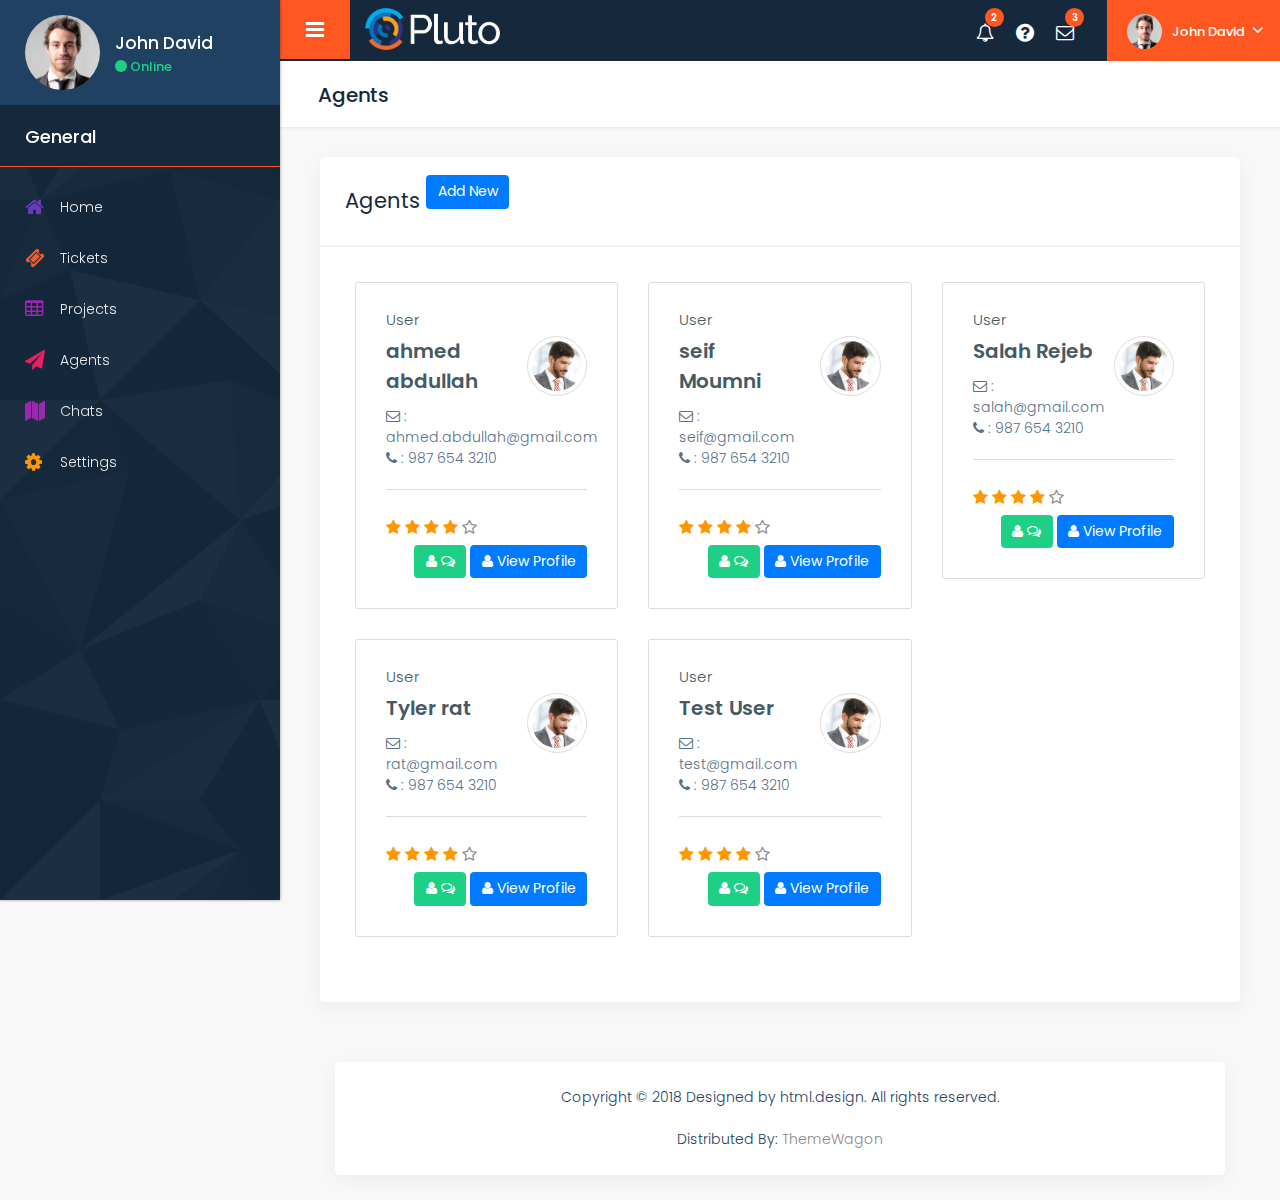
==== commit cc3b3db1: "updating" ====
--- a/agent.html
+++ b/agent.html
@@ -137,11 +137,178 @@
                                     <!-- column contact --> 
                                     <div class="col-lg-4 col-md-6 col-sm-6 col-xs-12 profile_details margin_bottom_30">
                                        <div class="contact_blog">
-                                          <h4 class="brief">Digital Strategist</h4>
+                                           <h4 class="brief">User</h4>
+                                           <div class="contact_inner">
+                                               <div class="left">
+                                                   <h3>ahmed abdullah</h3>
+                                            
+                                                   <ul class="list-unstyled">
+                                                       <li><i class="fa fa-envelope-o"></i> : ahmed.abdullah@gmail.com</li>
+                                                       <li><i class="fa fa-phone"></i> : 987 654 3210</li>
+                                                   </ul>
+                                               </div>
+                                               <div class="right">
+                                                   <div class="profile_contacts">
+                                                       <img class="img-responsive" src="images/layout_img/msg2.png" alt="#" />
+                                                   </div>
+                                               </div>
+                                               <div class="bottom_list">
+                                                   <div class="left_rating">
+                                                       <p class="ratings">
+                                                           <a href="#"><span class="fa fa-star"></span></a>
+                                                           <a href="#"><span class="fa fa-star"></span></a>
+                                                           <a href="#"><span class="fa fa-star"></span></a>
+                                                           <a href="#"><span class="fa fa-star"></span></a>
+                                                           <a href="#"><span class="fa fa-star-o"></span></a>
+                                                       </p>
+                                                   </div>
+                                                   <div class="right_button">
+                                                       <button type="button" class="btn btn-success btn-xs" onclick="window.location.href='editAgent.html'">
+                                                           <i class="fa fa-user"></i> <i class="fa fa-comments-o"></i> 
+                                                       </button>
+                                                       <button type="button" class="btn btn-primary btn-xs" onclick="window.location.href='editAgent.html'">
+                                                           <i class="fa fa-user"></i> View Profile
+                                                       </button>
+                                                   </div>
+                                               </div>
+                                           </div>
+                                       </div>
+                                   </div>
+                                    <!-- end column contact blog -->
+                                    <!-- column contact --> 
+                                    <div class="col-lg-4 col-md-6 col-sm-6 col-xs-12 profile_details margin_bottom_30">
+                                       <div class="contact_blog">
+                                          <h4 class="brief">User</h4>
                                           <div class="contact_inner">
                                              <div class="left">
-                                                <h3>John Smith</h3>
-                                                <p><strong>About: </strong>Frontend Developer</p>
+                                                <h3>seif Moumni</h3>
+                                               
+                                                <ul class="list-unstyled">
+                                                   <li><i class="fa fa-envelope-o"></i> : seif@gmail.com</li>
+                                                   <li><i class="fa fa-phone"></i> : 987 654 3210</li>
+                                                </ul>
+                                             </div>
+                                             <div class="right">
+                                                <div class="profile_contacts">
+                                                   <img class="img-responsive" src="images/layout_img/msg2.png" alt="#" />
+                                                </div>
+                                             </div>
+                                             <div class="bottom_list">
+                                                <div class="left_rating">
+                                                   <p class="ratings">
+                                                      <a href="#"><span class="fa fa-star"></span></a>
+                                                      <a href="#"><span class="fa fa-star"></span></a>
+                                                      <a href="#"><span class="fa fa-star"></span></a>
+                                                      <a href="#"><span class="fa fa-star"></span></a>
+                                                      <a href="#"><span class="fa fa-star-o"></span></a>
+                                                   </p>
+                                                </div>
+                                                <div class="right_button">
+                                                   <button type="button" class="btn btn-success btn-xs" onclick="window.location.href='editAgent.html'">
+                                                       <i class="fa fa-user"></i> <i class="fa fa-comments-o"></i> 
+                                                   </button>
+                                                   <button type="button" class="btn btn-primary btn-xs" onclick="window.location.href='editAgent.html'">
+                                                       <i class="fa fa-user"></i> View Profile
+                                                   </button>
+                                               </div>
+                                               
+                                             </div>
+                                          </div>
+                                       </div>
+                                    </div>
+                                    <!-- end column contact blog -->
+                                    <!-- column contact --> 
+                                    <div class="col-lg-4 col-md-6 col-sm-6 col-xs-12 profile_details margin_bottom_30">
+                                       <div class="contact_blog">
+                                          <h4 class="brief">User</h4>
+                                          <div class="contact_inner">
+                                             <div class="left">
+                                                <h3>Salah Rejeb</h3>
+                                               
+                                                <ul class="list-unstyled">
+                                                   <li><i class="fa fa-envelope-o"></i> : salah@gmail.com</li>
+                                                   <li><i class="fa fa-phone"></i> : 987 654 3210</li>
+                                                </ul>
+                                             </div>
+                                             <div class="right">
+                                                <div class="profile_contacts">
+                                                   <img class="img-responsive" src="images/layout_img/msg2.png" alt="#" />
+                                                </div>
+                                             </div>
+                                             <div class="bottom_list">
+                                                <div class="left_rating">
+                                                   <p class="ratings">
+                                                      <a href="#"><span class="fa fa-star"></span></a>
+                                                      <a href="#"><span class="fa fa-star"></span></a>
+                                                      <a href="#"><span class="fa fa-star"></span></a>
+                                                      <a href="#"><span class="fa fa-star"></span></a>
+                                                      <a href="#"><span class="fa fa-star-o"></span></a>
+                                                   </p>
+                                                </div>
+                                                <div class="right_button">
+                                                   <button type="button" class="btn btn-success btn-xs" onclick="window.location.href='editAgent.html'">
+                                                       <i class="fa fa-user"></i> <i class="fa fa-comments-o"></i> 
+                                                   </button>
+                                                   <button type="button" class="btn btn-primary btn-xs" onclick="window.location.href='editAgent.html'">
+                                                       <i class="fa fa-user"></i> View Profile
+                                                   </button>
+                                               </div>
+                                               
+                                             </div>
+                                          </div>
+                                       </div>
+                                    </div>
+                                    <!-- end column contact blog -->
+                                    <!-- column contact --> 
+                                    <div class="col-lg-4 col-md-6 col-sm-6 col-xs-12 profile_details margin_bottom_30">
+                                       <div class="contact_blog">
+                                          <h4 class="brief">User</h4>
+                                          <div class="contact_inner">
+                                             <div class="left">
+                                                <h3>Tyler rat</h3>
+                                              
+                                                <ul class="list-unstyled">
+                                                   <li><i class="fa fa-envelope-o"></i> : rat@gmail.com</li>
+                                                   <li><i class="fa fa-phone"></i> : 987 654 3210</li>
+                                                </ul>
+                                             </div>
+                                             <div class="right">
+                                                <div class="profile_contacts">
+                                                   <img class="img-responsive" src="images/layout_img/msg2.png" alt="#" />
+                                                </div>
+                                             </div>
+                                             <div class="bottom_list">
+                                                <div class="left_rating">
+                                                   <p class="ratings">
+                                                      <a href="#"><span class="fa fa-star"></span></a>
+                                                      <a href="#"><span class="fa fa-star"></span></a>
+                                                      <a href="#"><span class="fa fa-star"></span></a>
+                                                      <a href="#"><span class="fa fa-star"></span></a>
+                                                      <a href="#"><span class="fa fa-star-o"></span></a>
+                                                   </p>
+                                                </div>
+                                                <div class="right_button">
+                                                   <button type="button" class="btn btn-success btn-xs" onclick="window.location.href='editAgent.html'">
+                                                       <i class="fa fa-user"></i> <i class="fa fa-comments-o"></i> 
+                                                   </button>
+                                                   <button type="button" class="btn btn-primary btn-xs" onclick="window.location.href='editAgent.html'">
+                                                       <i class="fa fa-user"></i> View Profile
+                                                   </button>
+                                               </div>
+                                               
+                                             </div>
+                                          </div>
+                                       </div>
+                                    </div>
+                                    <!-- end column contact blog -->
+                                    <!-- column contact --> 
+                                    <div class="col-lg-4 col-md-6 col-sm-6 col-xs-12 profile_details margin_bottom_30">
+                                       <div class="contact_blog">
+                                          <h4 class="brief">User</h4>
+                                          <div class="contact_inner">
+                                             <div class="left">
+                                                <h3>Test User </h3>
+                                         
                                                 <ul class="list-unstyled">
                                                    <li><i class="fa fa-envelope-o"></i> : test@gmail.com</li>
                                                    <li><i class="fa fa-phone"></i> : 987 654 3210</li>
@@ -177,214 +344,7 @@
                                     </div>
                                     <!-- end column contact blog -->
                                     <!-- column contact --> 
-                                    <div class="col-lg-4 col-md-6 col-sm-6 col-xs-12 profile_details margin_bottom_30">
-                                       <div class="contact_blog">
-                                          <h4 class="brief">Digital Strategist</h4>
-                                          <div class="contact_inner">
-                                             <div class="left">
-                                                <h3>John Smith</h3>
-                                                <p><strong>About: </strong>Frontend Developer</p>
-                                                <ul class="list-unstyled">
-                                                   <li><i class="fa fa-envelope-o"></i> : test@gmail.com</li>
-                                                   <li><i class="fa fa-phone"></i> : 987 654 3210</li>
-                                                </ul>
-                                             </div>
-                                             <div class="right">
-                                                <div class="profile_contacts">
-                                                   <img class="img-responsive" src="images/layout_img/msg2.png" alt="#" />
-                                                </div>
-                                             </div>
-                                             <div class="bottom_list">
-                                                <div class="left_rating">
-                                                   <p class="ratings">
-                                                      <a href="#"><span class="fa fa-star"></span></a>
-                                                      <a href="#"><span class="fa fa-star"></span></a>
-                                                      <a href="#"><span class="fa fa-star"></span></a>
-                                                      <a href="#"><span class="fa fa-star"></span></a>
-                                                      <a href="#"><span class="fa fa-star-o"></span></a>
-                                                   </p>
-                                                </div>
-                                                <div class="right_button">
-                                                   <button type="button" class="btn btn-success btn-xs" onclick="window.location.href='editAgent.html'">
-                                                       <i class="fa fa-user"></i> <i class="fa fa-comments-o"></i> 
-                                                   </button>
-                                                   <button type="button" class="btn btn-primary btn-xs" onclick="window.location.href='editAgent.html'">
-                                                       <i class="fa fa-user"></i> View Profile
-                                                   </button>
-                                               </div>
-                                               
-                                             </div>
-                                          </div>
-                                       </div>
-                                    </div>
-                                    <!-- end column contact blog -->
-                                    <!-- column contact --> 
-                                    <div class="col-lg-4 col-md-6 col-sm-6 col-xs-12 profile_details margin_bottom_30">
-                                       <div class="contact_blog">
-                                          <h4 class="brief">Digital Strategist</h4>
-                                          <div class="contact_inner">
-                                             <div class="left">
-                                                <h3>John Smith</h3>
-                                                <p><strong>About: </strong>Frontend Developer</p>
-                                                <ul class="list-unstyled">
-                                                   <li><i class="fa fa-envelope-o"></i> : test@gmail.com</li>
-                                                   <li><i class="fa fa-phone"></i> : 987 654 3210</li>
-                                                </ul>
-                                             </div>
-                                             <div class="right">
-                                                <div class="profile_contacts">
-                                                   <img class="img-responsive" src="images/layout_img/msg2.png" alt="#" />
-                                                </div>
-                                             </div>
-                                             <div class="bottom_list">
-                                                <div class="left_rating">
-                                                   <p class="ratings">
-                                                      <a href="#"><span class="fa fa-star"></span></a>
-                                                      <a href="#"><span class="fa fa-star"></span></a>
-                                                      <a href="#"><span class="fa fa-star"></span></a>
-                                                      <a href="#"><span class="fa fa-star"></span></a>
-                                                      <a href="#"><span class="fa fa-star-o"></span></a>
-                                                   </p>
-                                                </div>
-                                                <div class="right_button">
-                                                   <button type="button" class="btn btn-success btn-xs" onclick="window.location.href='editAgent.html'">
-                                                       <i class="fa fa-user"></i> <i class="fa fa-comments-o"></i> 
-                                                   </button>
-                                                   <button type="button" class="btn btn-primary btn-xs" onclick="window.location.href='editAgent.html'">
-                                                       <i class="fa fa-user"></i> View Profile
-                                                   </button>
-                                               </div>
-                                               
-                                             </div>
-                                          </div>
-                                       </div>
-                                    </div>
-                                    <!-- end column contact blog -->
-                                    <!-- column contact --> 
-                                    <div class="col-lg-4 col-md-6 col-sm-6 col-xs-12 profile_details margin_bottom_30">
-                                       <div class="contact_blog">
-                                          <h4 class="brief">Digital Strategist</h4>
-                                          <div class="contact_inner">
-                                             <div class="left">
-                                                <h3>John Smith</h3>
-                                                <p><strong>About: </strong>Frontend Developer</p>
-                                                <ul class="list-unstyled">
-                                                   <li><i class="fa fa-envelope-o"></i> : test@gmail.com</li>
-                                                   <li><i class="fa fa-phone"></i> : 987 654 3210</li>
-                                                </ul>
-                                             </div>
-                                             <div class="right">
-                                                <div class="profile_contacts">
-                                                   <img class="img-responsive" src="images/layout_img/msg2.png" alt="#" />
-                                                </div>
-                                             </div>
-                                             <div class="bottom_list">
-                                                <div class="left_rating">
-                                                   <p class="ratings">
-                                                      <a href="#"><span class="fa fa-star"></span></a>
-                                                      <a href="#"><span class="fa fa-star"></span></a>
-                                                      <a href="#"><span class="fa fa-star"></span></a>
-                                                      <a href="#"><span class="fa fa-star"></span></a>
-                                                      <a href="#"><span class="fa fa-star-o"></span></a>
-                                                   </p>
-                                                </div>
-                                                <div class="right_button">
-                                                   <button type="button" class="btn btn-success btn-xs" onclick="window.location.href='editAgent.html'">
-                                                       <i class="fa fa-user"></i> <i class="fa fa-comments-o"></i> 
-                                                   </button>
-                                                   <button type="button" class="btn btn-primary btn-xs" onclick="window.location.href='editAgent.html'">
-                                                       <i class="fa fa-user"></i> View Profile
-                                                   </button>
-                                               </div>
-                                               
-                                             </div>
-                                          </div>
-                                       </div>
-                                    </div>
-                                    <!-- end column contact blog -->
-                                    <!-- column contact --> 
-                                    <div class="col-lg-4 col-md-6 col-sm-6 col-xs-12 profile_details margin_bottom_30">
-                                       <div class="contact_blog">
-                                          <h4 class="brief">Digital Strategist</h4>
-                                          <div class="contact_inner">
-                                             <div class="left">
-                                                <h3>John Smith</h3>
-                                                <p><strong>About: </strong>Frontend Developer</p>
-                                                <ul class="list-unstyled">
-                                                   <li><i class="fa fa-envelope-o"></i> : test@gmail.com</li>
-                                                   <li><i class="fa fa-phone"></i> : 987 654 3210</li>
-                                                </ul>
-                                             </div>
-                                             <div class="right">
-                                                <div class="profile_contacts">
-                                                   <img class="img-responsive" src="images/layout_img/msg2.png" alt="#" />
-                                                </div>
-                                             </div>
-                                             <div class="bottom_list">
-                                                <div class="left_rating">
-                                                   <p class="ratings">
-                                                      <a href="#"><span class="fa fa-star"></span></a>
-                                                      <a href="#"><span class="fa fa-star"></span></a>
-                                                      <a href="#"><span class="fa fa-star"></span></a>
-                                                      <a href="#"><span class="fa fa-star"></span></a>
-                                                      <a href="#"><span class="fa fa-star-o"></span></a>
-                                                   </p>
-                                                </div>
-                                                <div class="right_button">
-                                                   <button type="button" class="btn btn-success btn-xs" onclick="window.location.href='editAgent.html'">
-                                                       <i class="fa fa-user"></i> <i class="fa fa-comments-o"></i> 
-                                                   </button>
-                                                   <button type="button" class="btn btn-primary btn-xs" onclick="window.location.href='editAgent.html'">
-                                                       <i class="fa fa-user"></i> View Profile
-                                                   </button>
-                                               </div>
-                                               
-                                             </div>
-                                          </div>
-                                       </div>
-                                    </div>
-                                    <!-- end column contact blog -->
-                                    <!-- column contact --> 
-                                    <div class="col-lg-4 col-md-6 col-sm-6 col-xs-12 profile_details margin_bottom_30">
-                                       <div class="contact_blog">
-                                          <h4 class="brief">Digital Strategist</h4>
-                                          <div class="contact_inner">
-                                             <div class="left">
-                                                <h3>John Smith</h3>
-                                                <p><strong>About: </strong>Frontend Developer</p>
-                                                <ul class="list-unstyled">
-                                                   <li><i class="fa fa-envelope-o"></i> : test@gmail.com</li>
-                                                   <li><i class="fa fa-phone"></i> : 987 654 3210</li>
-                                                </ul>
-                                             </div>
-                                             <div class="right">
-                                                <div class="profile_contacts">
-                                                   <img class="img-responsive" src="images/layout_img/msg2.png" alt="#" />
-                                                </div>
-                                             </div>
-                                             <div class="bottom_list">
-                                                <div class="left_rating">
-                                                   <p class="ratings">
-                                                      <a href="#"><span class="fa fa-star"></span></a>
-                                                      <a href="#"><span class="fa fa-star"></span></a>
-                                                      <a href="#"><span class="fa fa-star"></span></a>
-                                                      <a href="#"><span class="fa fa-star"></span></a>
-                                                      <a href="#"><span class="fa fa-star-o"></span></a>
-                                                   </p>
-                                                </div>
-                                                <div class="right_button">
-                                                   <button type="button" class="btn btn-success btn-xs" onclick="window.location.href='editAgent.html'">
-                                                       <i class="fa fa-user"></i> <i class="fa fa-comments-o"></i> 
-                                                   </button>
-                                                   <button type="button" class="btn btn-primary btn-xs" onclick="window.location.href='editAgent.html'">
-                                                       <i class="fa fa-user"></i> View Profile
-                                                   </button>
-                                               </div>
-                                               
-                                             </div>
-                                          </div>
-                                       </div>
-                                    </div>
+                                  
                                     <!-- end column contact blog -->
                                     <!-- column contact --> 
                                    
